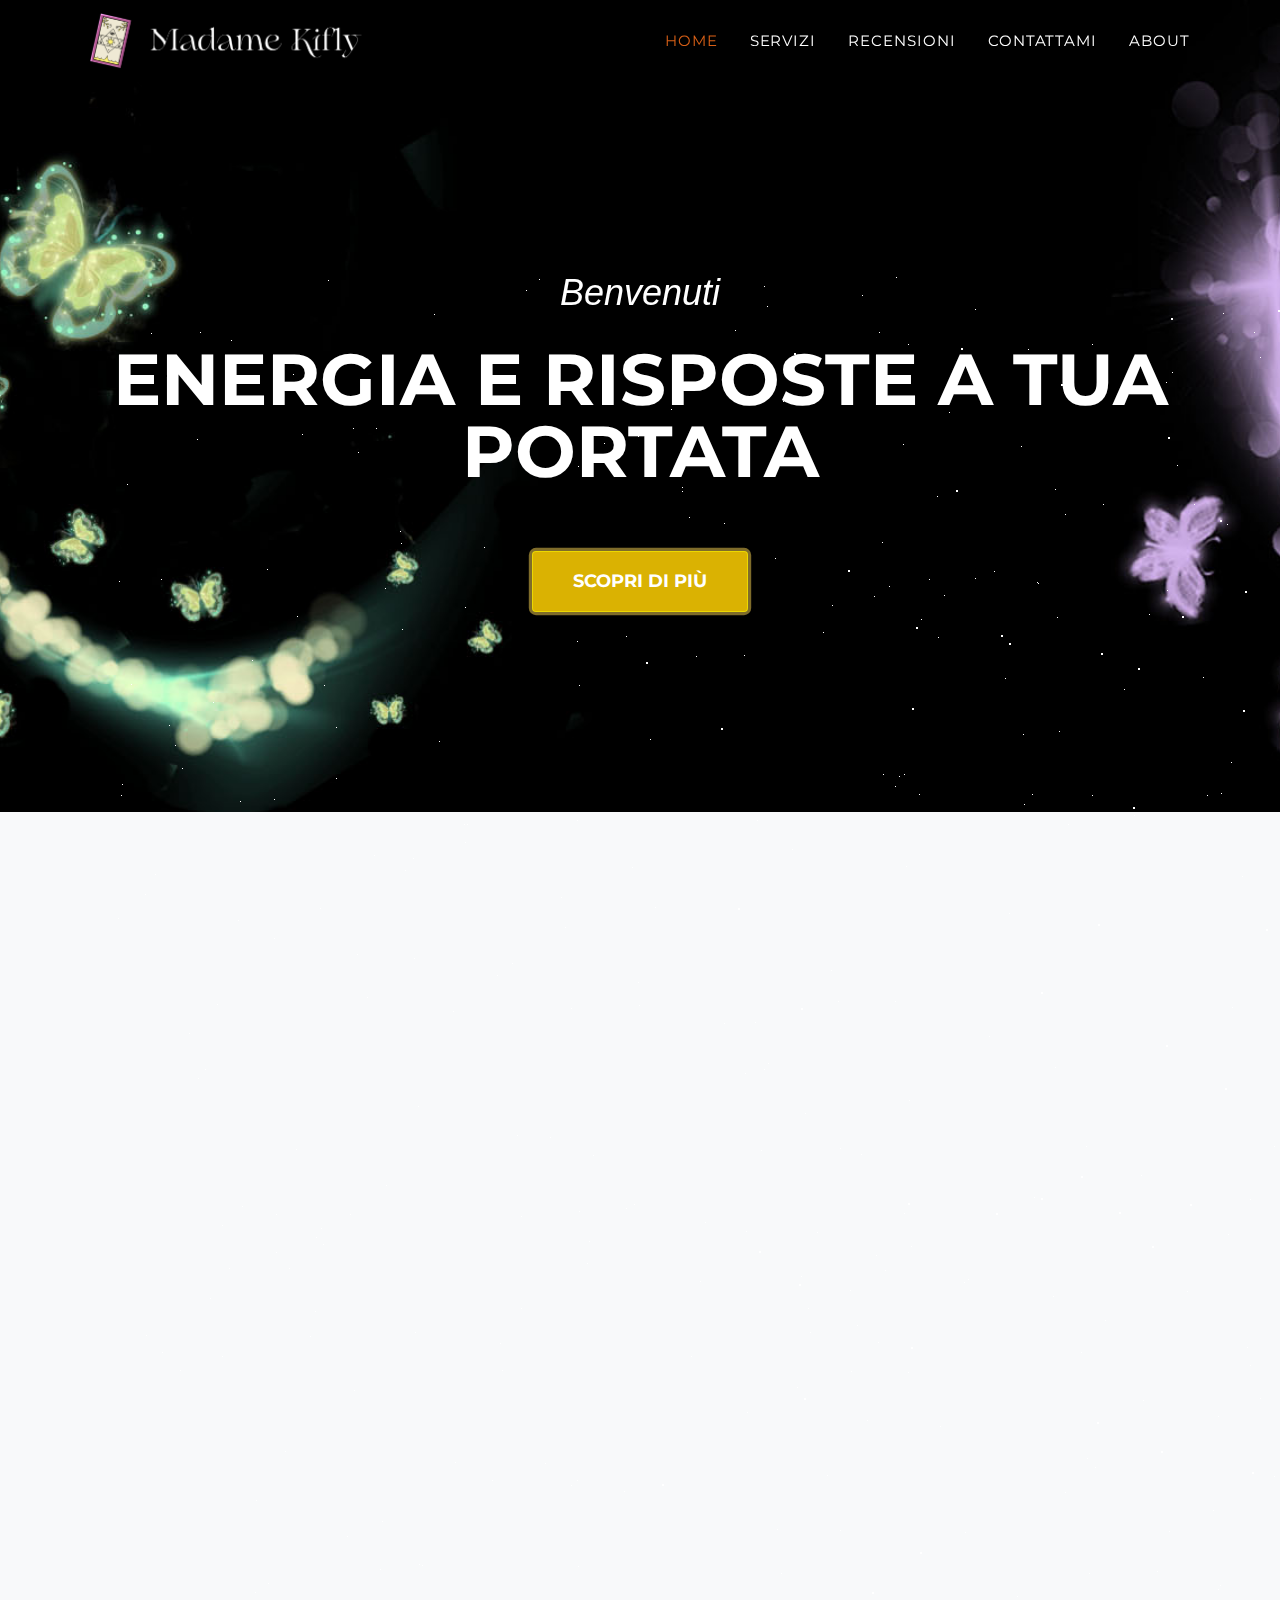
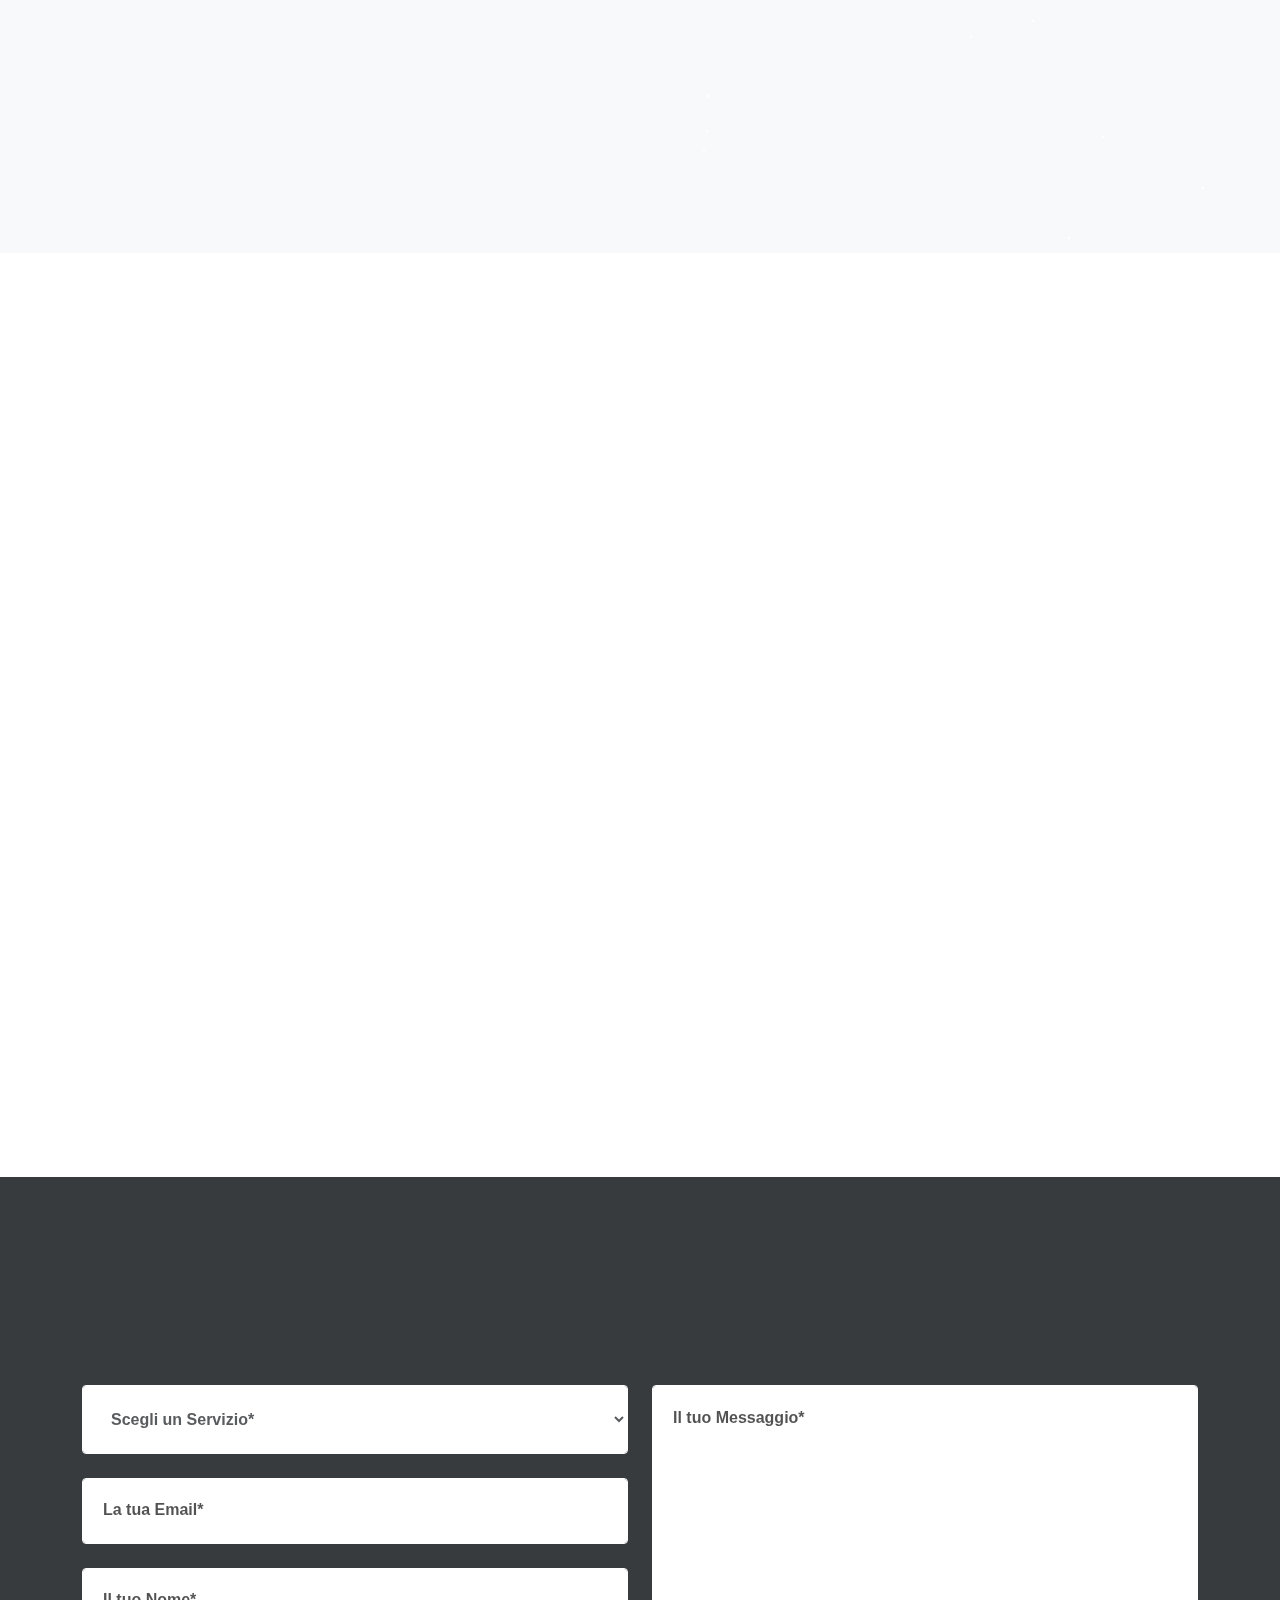
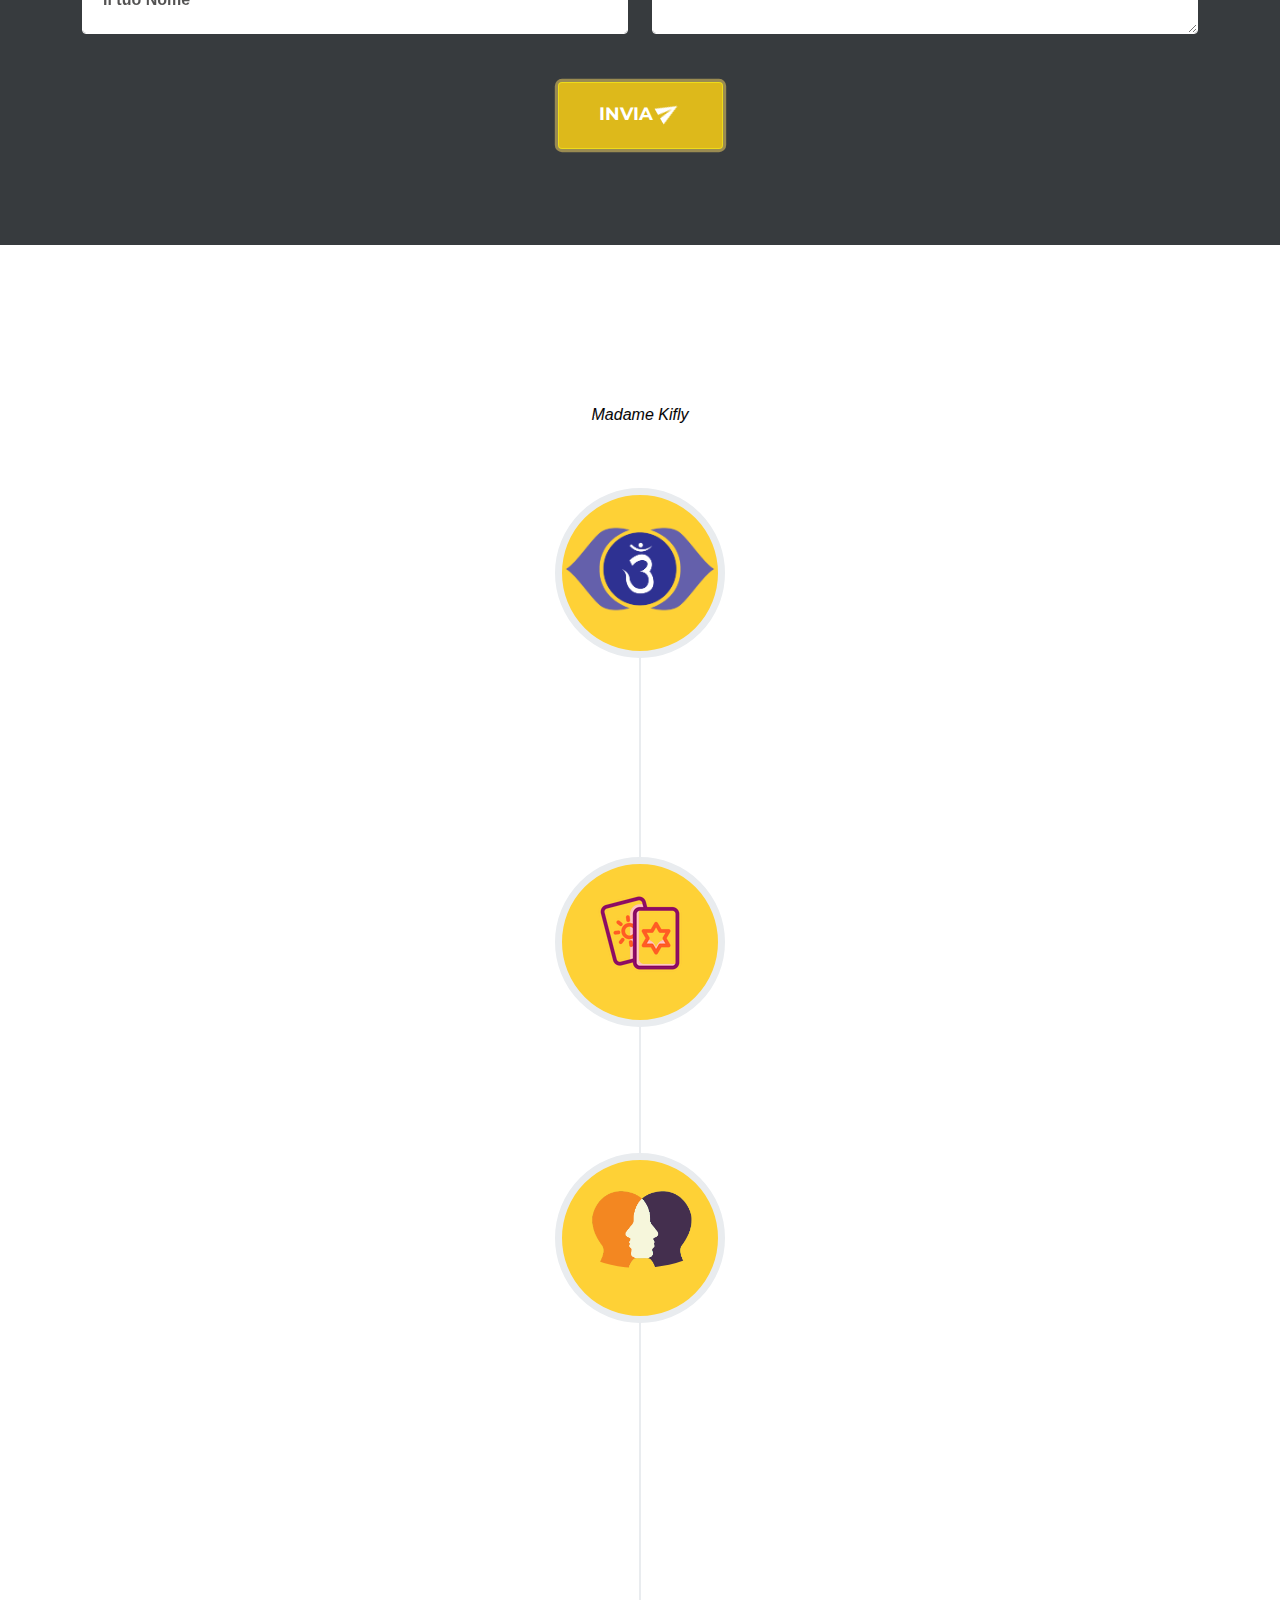
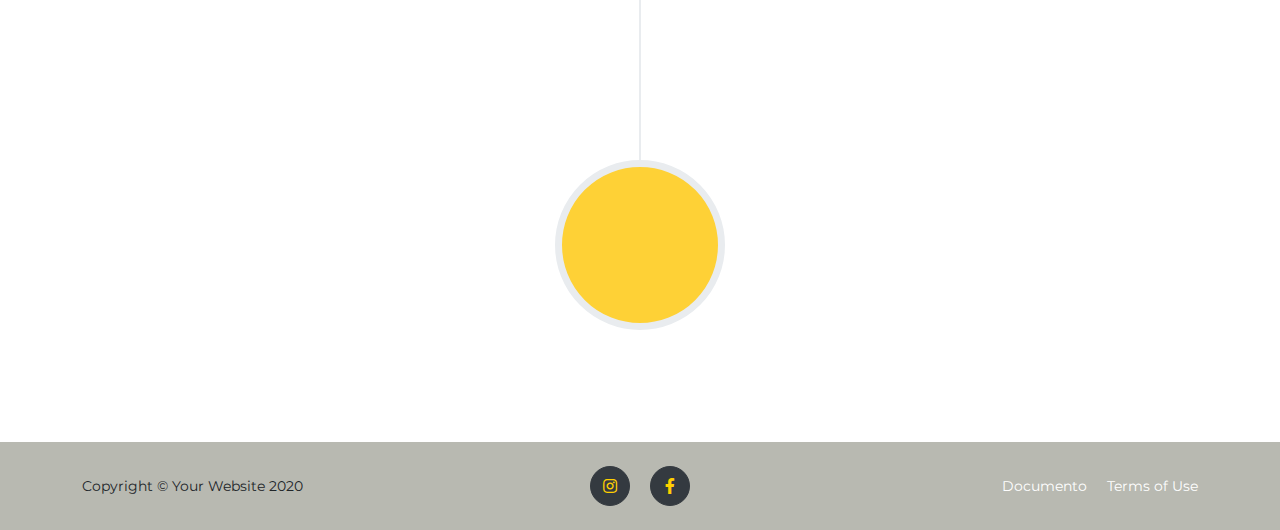
==== index.html @ 5e42d25f "lavoro" ====
<!DOCTYPE html>
<html lang="it">
    <head>
        <meta charset="utf-8" />
        <meta name="viewport" content="width=device-width, initial-scale=1, shrink-to-fit=no" />
        <meta name="description" content="" />
        <meta name="author" content="" />
        <link rel="stylesheet" href="https://cdnjs.cloudflare.com/ajax/libs/font-awesome/5.15.3/css/all.min.css"/>
        <title>Madame Kifly</title>
        <link rel="icon" type="image/x-icon" href="assets/img/about/35_85268.ico">
        <!-- Font Awesome icons (free version)-->
        <script src="https://use.fontawesome.com/releases/v5.15.1/js/all.js" crossorigin="anonymous"></script>
        <!-- Google fonts-->
        <link href="https://fonts.googleapis.com/css?family=Montserrat:400,700" rel="stylesheet" type="text/css" />
        <link href="https://fonts.googleapis.com/css?family=Droid+Serif:400,700,400italic,700italic" rel="stylesheet" type="text/css" />
        <link href="https://fonts.googleapis.com/css?family=Roboto+Slab:400,100,300,700" rel="stylesheet" type="text/css" />
        <link rel="preconnect" href="https://fonts.gstatic.com">
<link href="https://fonts.googleapis.com/css2?family=Cinzel:wght@500;600&family=El+Messiri:wght@400;700&display=swap" rel="stylesheet">
<link href="https://fonts.googleapis.com/css2?family=Josefin+Sans:ital,wght@1,300&display=swap" rel="stylesheet">
<!-- Core theme CSS (includes Bootstrap)-->
        <link href="css/styles.css" rel="stylesheet" />
        <link href="https://unpkg.com/aos@2.3.1/dist/aos.css" rel="stylesheet">

    </head>
    <body id="page-top">
        <!-- Navigation-->
        <nav class="navbar navbar-expand-lg navbar-dark fixed-top" id="mainNav">
            <div class="container">
                <a class="navbar-brand js-scroll-trigger" href="#page-top"><img src="assets/img/Untitled-6.png" alt="" /></a>
                <button class="navbar-toggler navbar-toggler-right" type="button" data-toggle="collapse" data-target="#navbarResponsive" aria-controls="navbarResponsive" aria-expanded="false" aria-label="Toggle navigation">
                    Menu
                    <i class="fas fa-bars ml-1"></i>
                </button>
                <div class="collapse navbar-collapse" id="navbarResponsive">
                    <ul class="navbar-nav text-uppercase ml-auto">
                        <li class="nav-item"><a class="nav-link js-scroll-trigger" href="#page-top">Home</a></li>
                        <li class="nav-item"><a class="nav-link js-scroll-trigger" href="#Servizi">Servizi</a></li>
                        <li class="nav-item"><a class="nav-link js-scroll-trigger" href="#recensioni">Recensioni </a></li>
                        <li class="nav-item"><a class="nav-link js-scroll-trigger" href="#contact">Contattami </a></li>
                        <li class="nav-item"><a class="nav-link js-scroll-trigger" href="#about"> About </a></li>
                    </ul>
                </div>
            </div>
        </nav>
        <!-- Masthead-->
        <header class="masthead">
            <section class="wrapper">
                <div id="stars"></div>
                <div id="stars2"></div>
                <div id="stars3"></div>
                </div>
            </section>
          <div class="container">
                    <div data-aos="fade-zoom-in"
                    data-aos-easing="ease-in-back"
                    data-aos-delay="300"
                    data-aos-duration="2000"
                    data-aos-offset="0" class="masthead-subheading">Benvenuti</div>
                    <h1 div class="masthead-heading text-uppercase">Energia e risposte a tua portata</h1>
                    <a class="btn btn-primary btn-xl text-uppercase js-scroll-trigger" href="#Servizi">Scopri di più</a>
            </div>
          
        </header>
       

        <!-- Servizi Grid-->
        <section class="page-section bg-light" id="Servizi">
            <div data-aos="flip-left"
            data-aos-easing="ease-out-cubic"
            data-aos-delay="300"
            data-aos-duration="5000" data-aos-once="false" class="container">
                <div class="text-center">
                    <h2 data-aos="fade-up"
                    data-aos-anchor-placement="bottom-center" data-aos-duration="200" data-aos-once="false" class="section-heading text-uppercase">Servizi</h2>
                    <h3 class="section-subheading text-muted"> </h3>
                </div>
                <div class="row">
                    <div class="col-lg-4 col-sm-6 mb-4">
                        <div class="portfolio-item">
                            <a class="portfolio-link" data-toggle="modal" href="#portfolioModal1">
                                <div class="portfolio-hover">
                                    <div class="portfolio-hover-content"><i class="fas fa-plus fa-3x"></i></div>
                                </div>
                                <img class="img-fluid rito" src="assets/img/IMG_9294.jpg" alt="" />
                            </a>
                            <div class="portfolio-caption">
                                <div class="portfolio-caption-heading">Reiki</div>
                                <div class="portfolio-caption-subheading text-muted hey"> Energia Terapeutica</div>
                            </div>
                        </div>
                    </div>
                    <div class="col-lg-4 col-sm-6 mb-4">
                        <div class="portfolio-item">
                            <a class="portfolio-link" data-toggle="modal" href="#portfolioModal2">
                                <div class="portfolio-hover">
                                    <div class="portfolio-hover-content hey"><i class="fas fa-plus fa-3x"></i></div>
                                </div>
                                <img class="img-fluid rito" src="assets/img/IMG_9294.jpg" alt="" />

                            </a>
                            <div class="portfolio-caption">
                                <div class="portfolio-caption-heading">Stimolazione Neurale</div>
                                <div class="portfolio-caption-subheading text-muted hey">Energia Terapeutica </div>
                            </div>
                        </div>
                    </div>
                    <div class="col-lg-4 col-sm-6 mb-4">
                        <div class="portfolio-item">
                            <a class="portfolio-link" data-toggle="modal" href="#portfolioModal3">
                                <div class="portfolio-hover">
                                    <div class="portfolio-hover-content"><i class="fas fa-plus fa-3x"></i></div>
                                </div>
                                <img class="img-fluid rito" src="assets/img/IMG_9356.jpg" alt="Segnature" />
                            </a>
                            <div class="portfolio-caption">
                                <div class="portfolio-caption-heading">Segnature</div>
                                <div class="portfolio-caption-subheading text-muted hey">Rito di guarigione</div>
                            </div>
                        </div>
                    </div>
                    <div class="col-lg-4 col-sm-6 mb-4 mb-lg-0">
                        <div class="portfolio-item">
                            <a class="portfolio-link" data-toggle="modal" href="#portfolioModal4">
                                <div class="portfolio-hover">
                                    <div class="portfolio-hover-content"><i class="fas fa-plus fa-3x"></i></div>
                                </div>
                                <img class="img-fluid rito" src="assets/img/rifare.jpg" alt="" />
                            </a>
                            <div class="portfolio-caption">
                                <div class="portfolio-caption-heading">Lettura sibille</div>
                                <div class="portfolio-caption-subheading text-muted hey">Divinazione </div>
                            </div>
                        </div>
                    </div>
                    <div class="col-lg-4 col-sm-6 mb-4 mb-sm-0">
                        <div class="portfolio-item">
                            <a class="portfolio-link" data-toggle="modal" href="#portfolioModal5">
                                <div class="portfolio-hover">
                                    <div class="portfolio-hover-content"><i class="fas fa-plus fa-3x"></i></div>
                                </div>
                                <img class="img-fluid rito" src="assets/img/darifare.jpg" alt="" />
                            </a>
                            <div class="portfolio-caption">
                                <div class="portfolio-caption-heading">Lettura tarocchi</div>
                                <div class="portfolio-caption-subheading text-muted hey"> Divinazione </div>
                            </div>
                        </div>
                    </div>
                    <div class="col-lg-4 col-sm-6">
                        <div class="portfolio-item">
                            <a class="portfolio-link" data-toggle="modal" href="#portfolioModal6">
                                <div class="portfolio-hover">
                                    <div class="portfolio-hover-content"><i class="fas fa-plus fa-3x"></i></div>
                                </div>
                                <img class="img-fluid rito" src="assets/img/photo5764969249931114057.jpg" alt="" />
                            </a>
                            <div class="portfolio-caption">
                                <div class="portfolio-caption-heading">Ching</div>
                                <div class="portfolio-caption-subheading text-muted hey"> Consigli divinatori </div>
                            </div>
                        </div>
                    </div>
                </div>
            </div>
        </section>

        <!-- Recensioni-->
        

        <section class="page-section forsize" id="recensioni">
            <div class="container fonti">
                <div class="text-center">
                    <h2 data-aos="fade-up"
                    data-aos-anchor-placement="bottom-center" data-aos-duration="200" data-aos-once="false"  class="section-heading text-uppercase"> Recensioni</h2>
                    <h3 class="section-subheading text-muted"></h3>
                </div>
              
                <div data-aos="zoom-in-up" data-aos-once="false" data-aos-delay="380" class="wrapper">
                    <div class="box box2">
                        <i class="fas fa-quote-left quote"></i>
                        <p> Ringrazio m. Kifly per le sue previsioni molto precise e azzeccate. E' molto sintetica nelle sue previsioni, ma ci becca proprio, anche a distanza di tempo! Mi ha aiutato molto</p> <p> Quando devo prendere decisioni importanti la tengo sempre in considerazione. </p> 
  
                        </p>
                        <div class="content">
                          <div class="info">
                            <div class="name">Marina Gulfini</div>
                            <div class="job"></div>
                            <div class="stars">
                              <i class="fas fa-star"></i>
                              <i class="fas fa-star"></i>
                              <i class="fas fa-star"></i>
                              <i class="fas fa-star"></i>
                              <i class="fas fa-star"></i>
                            </div>
                          </div>
                          <div class="image">
                            <img src="assets/img/woen-2_icon-icons.com_55032.png" alt=""> 
                          </div>
                        </div>
                      </div>
                    <div class="box">
                      <i class="fas fa-quote-left quote"></i>
                      <p> Ho una bimba di tre anni che ha preso il fuoco di s. antonio, gli antivirali non funzionavano. Dopo notti insonni mi sono rivolta a Madame kifly e con mio stupore al terzo giorno di trattamento il fuoco di s. antonio era scomparso. Ero scettica verso queste tecniche ma mi sono dovuta ricredere grazie
                      </p>
                      <p></p>
                      <p></p>
                      <div class="content">
                        <div class="info">
                          <div class="name">Paola C.</div>
                          <div class="job"></div>
                          <div class="stars">
                            <i class="fas fa-star"></i>
                            <i class="fas fa-star"></i>
                            <i class="fas fa-star"></i>
                            <i class="fas fa-star"></i>
                            <i class="far fa-star"></i>
                          </div>

                        </div>
                        <div class="image">
                           <img src="assets/img/iconfinder-4-avatar-2754580_120522.png" alt=""> 
                        </div>
                      </div>
                    </div>
                   
                    <div class="box">
                      <i class="fas fa-quote-left  quote"></i>
                      <p> Soffro da anni di dolori alla schiena che mi rendono difficile compiere certe attività. Mi sono fatta visitare da diversi medici e ho fatto molti esami ma nessuno è stato in grado di aiutarmi. Per questo motivo ho deciso di chiedere a Madame e devo dire che lei solo attraverso una foto riesce a darmi sollievo al dolore. Quando mi tratta ho come la sensazione che qualcuno mi stia mettendo dei sostegni sulla schiena</p><p>E' veramente incredibile</p>
                      <div class="content">
                        <div class="info">
                          <div class="name">Carmela Bittelli</div>
                          <div class="stars">
                            <i class="fas fa-star"></i>
                            <i class="fas fa-star"></i>
                            <i class="fas fa-star"></i>
                            <i class="fas fa-star"></i>
                            <i class="fas fa-star"></i>
                        </div>
                        </div>
                        <div class="image">
                          <img src="/assets/img/iconfinder-11-avatar-2754576_120520.png" alt=""> 
                        </div>
                    </div>

                    </div>
                  </div>
                  <p></p
                  <p></p>
                  <p></p>
                  <p></p>
                  <p></p>
                  <p></p>
                  <p></p>
                  <p></p>
                  <p></p>
                  <p></p>
                  <p></p>
                  <p></p>
                  <p></p>
                  <p></p>
                  <p></p>
                  </div>

                 
        </section>


        
        <!-- Contact-->
        <section class="page-section fare" id="contact" >
            <div class="container">
                <div class="text-center">
                    <h2 data-aos="fade-up"
                    data-aos-anchor-placement="bottom-center" data-aos-duration="200" data-aos-once="false"  class="section-heading text-uppercase">Contattami</h2>
                    <h3 class="section-subheading text-muted"></h3>
                </div>
                <form id="contactForm" name="sentMessage"> 
                    <div class="row align-items-stretch mb-5">
                        <div class="col-md-6">
                            <div class="form-group">
                                <select required name="Servizi" id="service" class="form-control  servizis mb-md-0">
                                    <option value="" selected disabled hidden> Scegli un Servizio* </option>
                                    <option value="Reiki">Reiki </option>
                                    <option value="Stimolazione Neurale">Stimolazione Neurale </option>
                                    <option value="Lettura"> Segnature</option>
                                    <option value="Lettura ">Lettura Sibille</option>
                                    <option value="Lettura"> Lettura Tarocchi</option>
                                    <option value="Lettura"> Ching</option>
                                    <option value="Info"> Informazioni </option> 
                                </select>
                            </div>
                            <div class="form-group">
                                <input class="form-control" id="email" type="email" placeholder="La tua Email*" required="required" data-validation-required-message="Please enter your email address." />
                                
                            </div>
                            <div class="form-group mb-md-0">
                                <input class="form-control" id="name" type="text" placeholder="Il tuo Nome*" required="required" data-validation-required-message="Please enter your phone number." />
                            </div>
                        </div>
                        <div class="col-md-6">
                            <div class="form-group form-group-textarea mb-md-0">
                                <textarea class="form-control" id="message" placeholder="Il tuo Messaggio*" required="required" data-validation-required-message="Please enter a message."></textarea>
                                
                            </div>
                        </div>
                    </div>
                    <div class="text-center">
                        <div id="success"></div>
                        <button class="btn btn-primary btn-xl text-uppercase" id="sendMessageButton" type="submit"  link rel="icon" type="image/x-icon"> Invia
                        
                            <img class= "invia" src="/assets/img/send.jpg" alt="Invia">


                        </button>
                    </div>
                </form>
            </div>
        </section>

        
        <!-- About-->


        <section class="page-section" id="about">
  
    
            <div class="container">
                <div class="text-center">
                    <h2 data-aos="fade-up"
                    data-aos-anchor-placement="bottom-center" data-aos-duration="200" data-aos-once="false"  class="section-heading text-uppercase">About</h2>
                    <h3 class="section-subheading text-muted hey">Madame Kifly</h3>
                </div>
                <ul class="timeline">
                    
                    <li>
                        <div class="timeline-image"><img class="rounded-circle img-fluid fara" src="/assets/img/e1d27e130135698b96127f260aed0082.png" alt="6°chackra" /></div>
                     <div class="timeline-panel">
                            <div class="timeline-heading">
                                <h4 class="subheading"></h4>
                            </div>
                            <div class="timeline-body"><p data-aos="fade-up-right"  data-aos-once="false"  data-aos-delay="00"
                                class= "text-muted erco"> Mi sono avvicinata a questo mondo così particolare per puro caso per la verità; ormai già prossima al mezzo secolo non avrei mai pensato di ritrovarmi ad un certo punto a domandarmi: "Chi sei? Qual è il senso della mia vita?" Beh, io di sicuro non lo sapevo. </p> </li>

                    <li class="timeline-inverted">
                        <div class="timeline-image"><img class="rounded-circle img-fluid fara2" src="/assets/img/cards_magic_icon_151722.ico" alt="Carte" /></div>
                        <div class="timeline-panel">
                            <div class="timeline-heading">
                                <h4></h4>
                                <h4 class="subheading"></h4>
                            </div>
                            <div class="timeline-body"><p data-aos="fade-up-left" ata-aos-once="false" data-aos-delay="500" class="text-muted erco"> E' cominciata così la mia avventura alla scoperta di me stessa e allo studio delle diverse tecniche energetiche ed esoteriche (conseguimento del terzo livello di reiki e stimolazione neurale). 
                                </p></div>
                        </div>
                    </li>

                    <li>
                        <div class="timeline-image"><img class="rounded-circle img-fluid fara1" src="/assets/img/Empatia-la-pratica-nel-quotidiano.png" alt="Empatia" /></div>
                        <div class="timeline-panel">
                            <div class="timeline-heading">
                                <h4></h4>
                                <h4 class="subheading"></h4>
                            </div>
                            <div>  
                            <br class="timeline-body"><p data-aos="fade-up-right"  data-aos-once="false" data-aos-delay="500" class="text-muted erco"> Più scoprivo me e quello che mi stava attorno e più mi interessavano le problematiche e le domande che si ponevano gli altri, cercavo di sentire, percepire e ascoltare. </p> <p data-aos="fade-up-right"  data-aos-once="false"                     data-aos-delay="500"class="text-muted">Questo mi ha portato a riscoprire una forte predisposizione all'ascolto degli altri.  Per la verità mi piacerebbe anche a volte essere ascoltava, ma aimè devo essere noiosa perchè non ho mai trovato un grande pubblico. </p>
                        </div>
                    </li>

                    
                    <li class="timeline-inverted">
                        <div class="timeline-image">
                            <h4 data-aos="fade-up-left" ata-aos-once="false" data-aos-delay="500">
                                Così 
                                <br/>
                                eccomi qua
                                <br />
                                al vostro
                                <br />
                               ascolto!
                            </h4>
                        </div>
                    </li>
                </ul>
            </div>
        </section>


        <!-- Footer-->
        <footer class="footer py-4">
            <div class="container">
                <div class="row align-items-center">
                    <div class="col-lg-4 text-lg-left">Copyright © Your Website 2020</div>
                    <div class="col-lg-4 my-3 my-lg-0">
                        <a class="btn btn-dark btn-social mx-2" href="https://www.instagram.com/madamekifly"><i class="fab fa-instagram"></i></a>
                        <a class="btn btn-dark btn-social mx-2" href="https://www.facebook.com/madamekifly"><i class="fab fa-facebook-f"></i></a>
                    </div>
                    <div class="col-lg-4 text-lg-right">
                        <a class="mr-3" href="indem.html">Documento</a>
                        <a href="#!">Terms of Use</a>
                    </div>
                </div>
            </div>
        </footer>

        <!-- Portfolio Modals-->
        <!-- Modal 1-->
        <div class="portfolio-modal modal fade" id="portfolioModal1" tabindex="-1" role="dialog" aria-hidden="true">
            <div class="modal-dialog">
                <div class="modal-content">
                    <div class="close-modal" data-dismiss="modal"><img src="assets/img/close-icon.svg" alt="Close modal" /></div>
                    <div class="container">
                        <div id="BARRA">

                        <div class="row justify-content-center">
                            <div class="col-lg-8">
                                <div class="modal-body">
                                    <!-- Project Details Go Here-->
                                    <h2 class="text-uppercase"> Reiki </h2>
                                    <p></p>
                                    <p class="item-intro text-muted ciao"> Che cos'è? </p>
                                
                                    <class class="sapone">
                                            <class class="list-inline">
                                                <li> <b> Costo</b>: Offerta libera</li>
                                                <li> <b> Durata</b>: 5-10 minuti veloce / 30-60 minuti completo </li>
                                                <li><b>Modalità</b>: Presenza o a Distanza</li>
                                            </class>
                                            </br>
                                            <p>Il reiki è una tecnica giapponese che permette in modo semplice e naturale di riportare in equilibrio l'energia vitale dell'individuo con l'energia dell'Universo. Il Reiki è un metodo di guaridigione e di benessere che agisce sul piano fisico,mentale emozionale e spirituale. Agisce sui blocchi energetici che determinano l'insorgere di un disagio psicologico o emozionale, aiuta la guarigione, purifica l'organismo da sostanze tossiche e riequilibra i centri energetici (chakra)</p> 
                                            <p>Il riequilibrio dell'energia può avvenire a distanza o in presenza con l'utilizzo delle mani che vengono appoggiate sui diversi chackra o su parti del corpo. E' adatto per tutti: bambini, ragazzi, donne in gravidanza, anziani, animali, piante </p>
                                            <ul class="list-inline">
                                                <li>Tipi di trattamento</li>
                                                <ul>
                                                <li>Completo: Tutti i 7 chakra</li>
                                                <li>Veloce: localizzato</li>
                                                <li>Pulizia Aura: solo di persona </li>
                                                <li>Protezione</li>
                                                </ul>
                                            </ul>           
                                                <p></p>
                                                <p></p>
                                    </class>                       
                                        <p class="verbo"><b>N.B</b> <u>È una tecnica complementare alla medicina tradizionale, NON la sostituisce</u></p>
                                                </class>
                                                                        </ul>
                                    <button class="btn btn-primary" data-dismiss="modal" type="button">
                                        <i class="fas fa-times mr-1"></i>
                                
                                        Chiudi la sezione                                    </button>
                                </div>
                                </div>
                            </div>
                        </div>
                    </div>
                </div>
            </div>
        </div>
        <!-- Modal 2-->
        <div class="portfolio-modal modal fade" id="portfolioModal2" tabindex="-1" role="dialog" aria-hidden="true">
            <div class="modal-dialog">
                <div class="modal-content">
                    <div class="close-modal" data-dismiss="modal"><img src="assets/img/close-icon.svg" alt="Close modal" /></div>
                    <div class="container">
                        <div id="BARRA">
   
                        <div class="row justify-content-center">
                            <div class="col-lg-8">
                                <div class="modal-body">
                                    <!-- Project Details Go Here-->
                                    <h2 class="text-uppercase wao"> Stimolazione Neurale </h2>
                                    <p></p>
                                    <p class="item-intro text-muted ciao"> Che cos'è? </p>
                                    <class class="sapone">
  
                                            <ul class="list-inline">
                                                <li> <b>Costo</b>: Offerta libera </li>
                                                <li><b>Tempo</b>: 5 minuti veloce / 10 minuti equilibrio del sistema</li>
                                                <li><b>Modalità</b>: Presenza o a Distanza</li>
                                            </ul>
                                            <p>Tecnica energetica similare al Reiki che agisce stimolando in presenza o a distanza alcuni centri vitali che sono posizionati sulla testa e lungo la spina dorsale. Ciascuno di questi punti è collegato a specifici organi e sistemi del nostro corpo attraverso il sistema nervoso (Chakra). E' veloce, naturale ed universalmente applicabile e agisce sui 3 pilastri fondamentali del corpo: Sistema immunitario, nervoso e sanguigno.
                                                
                                                Utilizza il campo elettromagnetico del corpo per accelerare l’attività dei neuroni e rigenera le cellule, promuovendo un equilibrio duraturo nella salute fisica, mentale ed emotiva. </p>
                                            <ul class="list-inline">
                                            <li> La stimolazione neurale permette di:
                                            </li>
                                            <ul> 
                                                <li>Equilibrare il sistema nervoso</li>
                                                <li> Controllare il dolore in generale</li>
                                                <li>  Recuperare la qualità del sonno</li>
                                                <li>  Rafforzare il sistema immunitario</li>
                                                <li>   Regolare i valori del sangue </li>
                                                <li> Controllare i livelli di stress, depressione e ansia </li>

                                            </ul>
                                          
                                            </ul>      
                                            
                                            <ul class="list-inline">
                                                <li>Tipi di trattamento</li>
                                                <ul>
                                                <li>Equilibrio del sistema nervoso: diviso in due parti, una volta a settimana</li>
                                                <li> Trattamento veloce: 2 punti chakra, una volta al giorno </li>
                                                 <li>Protezione</li>
                                                 <li>Depurazione del sangue</li>
                                            
                                                </ul>
                                            </ul>       
                                                <p class="verbo"><b>N.B</b> <u>È una tecnica complementare alla medicina tradizionale, NON la sostituisce</u></p>
                                        </class>
                                    <button class="btn btn-primary" data-dismiss="modal" type="button">
                                        <i class="fas fa-times mr-1"></i>
                                        Chiudi la sezione
                                    </button>
                                </div>
                            </div>
                     </div>
                        </div>
                    </div>
                </div>
            </div>
        </div>
        <!-- Modal 3-->
        <div class="portfolio-modal modal fade" id="portfolioModal3" tabindex="-1" role="dialog" aria-hidden="true">
            <div class="modal-dialog">
                <div class="modal-content">
                    <div class="close-modal" data-dismiss="modal"><img src="assets/img/close-icon.svg" alt="Close modal" /></div>
                    <div class="container">
                        <div id="BARRA">

                        <div class="row justify-content-center">
                            <div class="col-lg-8">
                                <div class="modal-body">
                                    <!-- Project Details Go Here-->
                                    <h2 class="text-uppercase">Segnature</h2>
                                    <p></p>
                                    <p class="item-intro text-muted ciao"> Che cosa sono?</p>
                        <class class="sapone">
                                    <ul class="list-inline">
                                        <li> <b> Costo</b>: Offerta libera</li>
                                        <li> <b> Durata</b>: 3 giorni</li>
                                        <li><b>Modalità</b>: Presenza o a Distanza (foto necessaria)</li>

                                        
                                    </ul>
                                    <p> Le segnature sono un’arte di guarigione che prevede la recitazione di alcune formule e preghiere specifiche accompagnate da una gestualità simbolica e di solito dalla ripetizione del segno della croce (da qui il nome di segnature). </p>                  

                                        <ul class="list-inline">
                                            <li>Tipi di segnature</li>
                                            <ul>
                                            <li>Malocchio</li>
                                            <li> Fuoco di Sant'Antonio </li>
                                             <li> Dolori di svariata natura </li>
                                             <li>Verruche</li>
                                             <li>Bruciature</li>
                                        
                                            </ul>
                                        </ul>    
                                        <p class="verbo"><b>N.B</b> <u>È una tecnica complementare alla medicina tradizionale, NON la sostituisce</u></p>
                        </class>            
                                    <button class="btn btn-primary" data-dismiss="modal" type="button">
                                        <i class="fas fa-times mr-1"></i>
                                        Chiudi sezione
                                    </button>
                                </div>
                            </div>
                     </div>
                        </div>
                    </div>
                </div>
            </div>
        </div>
        <!-- Modal 4-->
        <div class="portfolio-modal modal fade" id="portfolioModal4" tabindex="-1" role="dialog" aria-hidden="true">
            <div class="modal-dialog">
                <div class="modal-content">
                    <div class="close-modal" data-dismiss="modal"><img src="assets/img/close-icon.svg" alt="Close modal" /></div>
                    <div class="container">
                    <div id="BARRA">

                        <div class="row justify-content-center">
                            <div class="col-lg-8">
                                <div class="modal-body">
                                    <!-- Project Details Go Here-->
                                    <h2 class="text-uppercase">Lettura Sibille</h2>
                                    <p></p>
                                    <p class="item-intro text-muted ciao">Che cosa sono?</p>
                                    <img class="img-fluid d-block mx-auto" src="" alt="" />
                                    <class class="sapone">
   
                                                <ul class="list-inline">
                                                <li> <b> Costo</b>: Offerta libera</li>
                                                <li>Category: Branding</li>
                                            </ul>
                                            <p>Le Sibille, chiamate anche sibille chiacchierine o carte della conversazione, sono delle carte da divinazione che si distinguono dalle altre carte perché hanno una grafica intuitiva, colorata e ricca di significati. Aiutano a sciogliere qualsiasi incertezza, riuscendo ad analizzare in modo dettagliato diverse situazioni.
                                            </p> <p>Situazioni possibili: economiche, amicizia, amore, lavoro, tradimenti, sentimenti, ecc. . . </p> 
                                                
                                            
                                            <button class="btn btn-primary" data-dismiss="modal" type="button">
                                                <i class="fas fa-times mr-1"></i>
                                                Chiudi sezione
                                            </button>
                                    </class>
                                </div>
                            </div>
                    </div>
                        </div>
                    </div>
                </div>
            </div>
        </div>
        <!-- Modal 5-->
        <div class="portfolio-modal modal fade" id="portfolioModal5" tabindex="-1" role="dialog" aria-hidden="true">
            <div class="modal-dialog">
                <div class="modal-content">
                    <div class="close-modal" data-dismiss="modal"><img src="assets/img/close-icon.svg" alt="Close modal" /></div>
                    <div class="container">
                     <div id="BARRA">
   
                        <div class="row justify-content-center">
                            <div class="col-lg-8">
                                <div class="modal-body">
                                    
                                    <!-- Project Details Go Here-->
                                    <h2 class="text-uppercase">Lettura Tarocchi</h2>
                                    <p></p>
                                    <p class="item-intro text-muted ciao"> Che cosa sono? </p>
                                    <img class="img-fluid d-block mx-auto" src="" alt="" />
                                        <class class="sapone">
                
                                                            <ul class="list-inline">
                                                            <li> <b>Costo</b>: Offerta libera</li>
                                                            <li>Client: Southwest</li>
                                                            <li>Category: Website Design</li>
                                                        </ul>

                                                            
                                                    
                                                        
                                                            La lettura dei tarocchi, chiamata anche “cartomanzia” e “tarologia” è una pratica che diventa strumento di conoscenza. Ci aiutano ad avere un quadro del presente che stiamo vivendo, a comprendere il ruolo che si può avere in una certa situazione, certi lati della nostra personalità e dei nostri comportamenti in modo da riuscire ad affrontare al meglio la vita e ogni prova che ci troviamo davanti. 
                                                            Ci permettono di comprendere meglio sè stessi, di aiutarci a capire se siamo sulla strada giusta o meno e cosa modificare per poter evolvere la nostra situazione.  </p>


                                                        
                                                        <button class="btn btn-primary" data-dismiss="modal" type="button">
                                                            <i class="fas fa-times mr-1"></i>
                                                            Chiudi sezione
                                                        </button>
                                        </class>                    
                                </div>>
                            </div>
                        </div>
                    </div>
                    </div>
                </div>
            </div>
        </div>

        <!-- Modal 6--> 
        <div class="portfolio-modal modal fade" id="portfolioModal6" tabindex="-1" role="dialog" aria-hidden="true">
            <div class="modal-dialog">
                <div class="modal-content">
                    <div class="close-modal" data-dismiss="modal"><img src="assets/img/close-icon.svg" alt="Close modal" /></div>
                    <div class="container">
                    <div id="BARRA">

                        <div class="row justify-content-center">
                            <div class="col-lg-8">
                                <div class="modal-body">
                                            <!-- Project Details Go Here-->
                                        
                                            <h2 class="text-uppercase">Ching</h2>
                                            <p></p>
                                            <p class="item-intro text-muted ciao">Che cosa sono?</p>

                                        <class class="sapone"> 
                                            <ul class="list-inline">
                                                <li>Costo: January 2020</li>
                                                <li>Client: Window</li>
                                                <li>Category: Photography</li>
                                            </ul>
                                            <br>I ching sono l’oracolo più antico proveniente dalla civiltà cinese a cui è possibile rivolgere delle domande per ricevere delle indicazioni riguardo i comportamenti da tenere in tutte le situazione della vita: amore, lavoro e così via. La specialità sta nel suo linguaggio simbolico e nel fatto che non predice il futuro come pretendono di fare i tarocchi, la cartomanzia perché alla base dell’ I Ching vi è il mutamento. </br>Offrono uno strumento per comprendere al meglio cosa potrebbe capitare se la situazione continuasse ad essere sempre la stessa o cosa potrebbe accadere se la situazione si muovesse. </p>
                                            
                                           
                                        </class>
                                            <button class="btn btn-primary for" data-dismiss="modal" type="button">
                                                <i class="fas fa-times mr-1"></i>
                                                Chiudi sezione
                                            </button>
                                </div> 
                            
                            </div>
                            </div>
                        </div>
                    </div>   
                    </div>
                </div>
            </div>
        </div>
        <!-- Bootstrap core JS-->
        <script src="https://cdnjs.cloudflare.com/ajax/libs/jquery/3.5.1/jquery.min.js"></script>
        <script src="https://cdn.jsdelivr.net/npm/bootstrap@4.5.3/dist/js/bootstrap.bundle.min.js"></script>
        <!-- Third party plugin JS-->
        <script src="https://cdnjs.cloudflare.com/ajax/libs/jquery-easing/1.4.1/jquery.easing.min.js"></script>

        <!-- Contact form JS-->
        
        <!-- Core theme JS-->
        <script src="https://unpkg.com/aos@2.3.1/dist/aos.js"></script>
        <script>
            AOS.init( {duration: 3000,
               once:false});
          </script>
                  <script src="js/scripts.js"></script>

    </body>
</html>
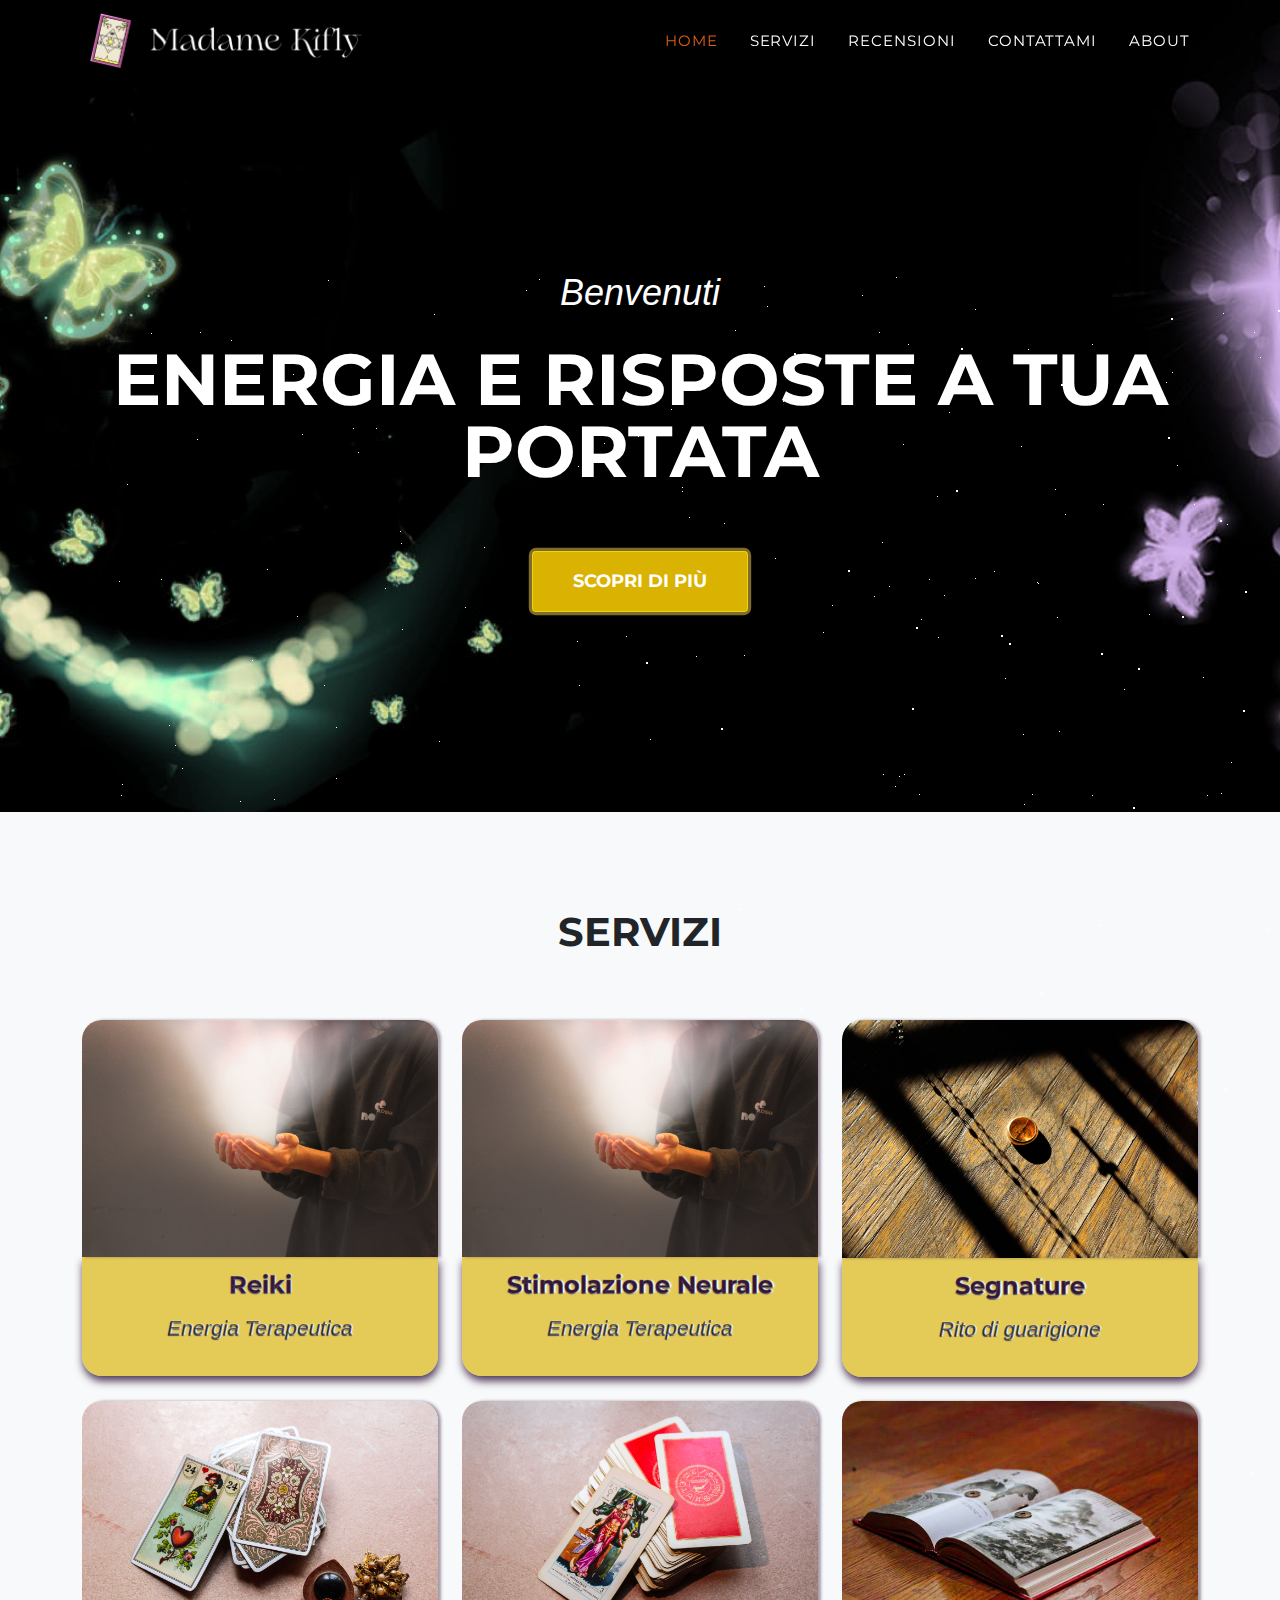
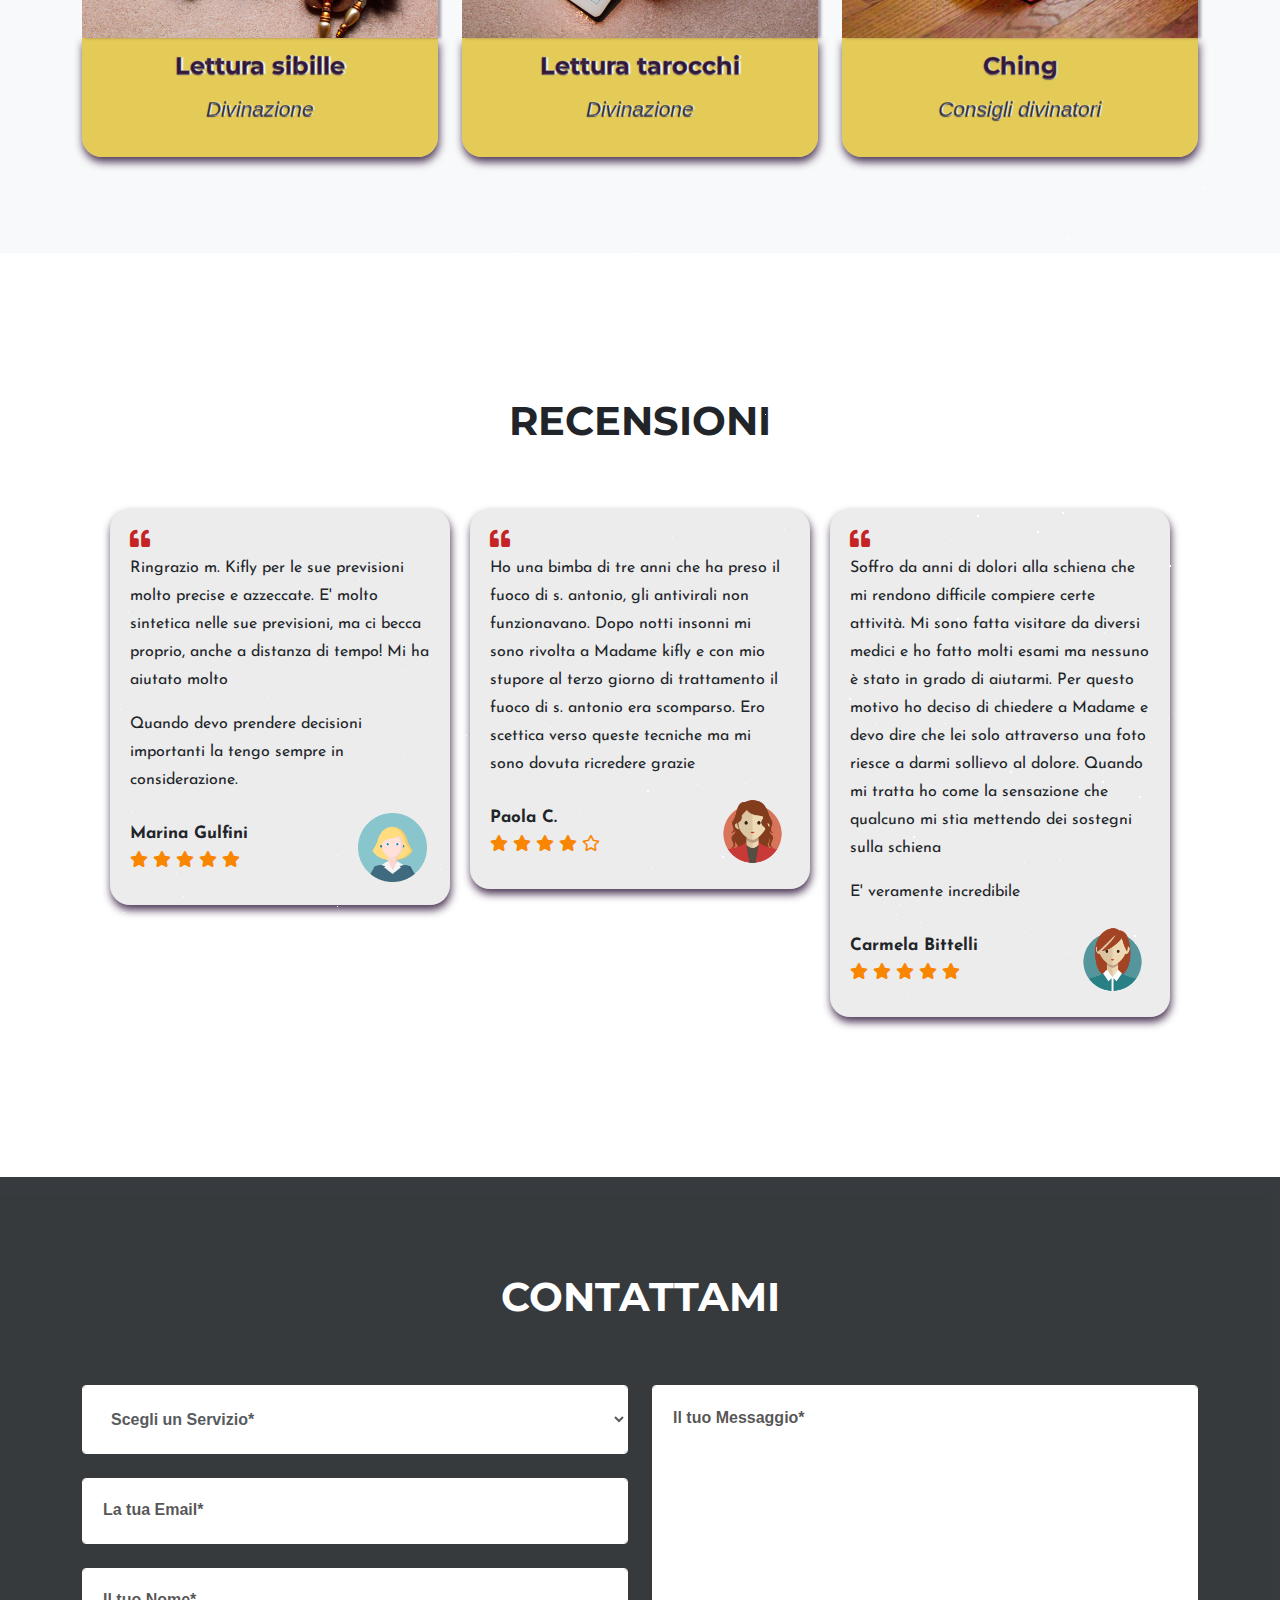
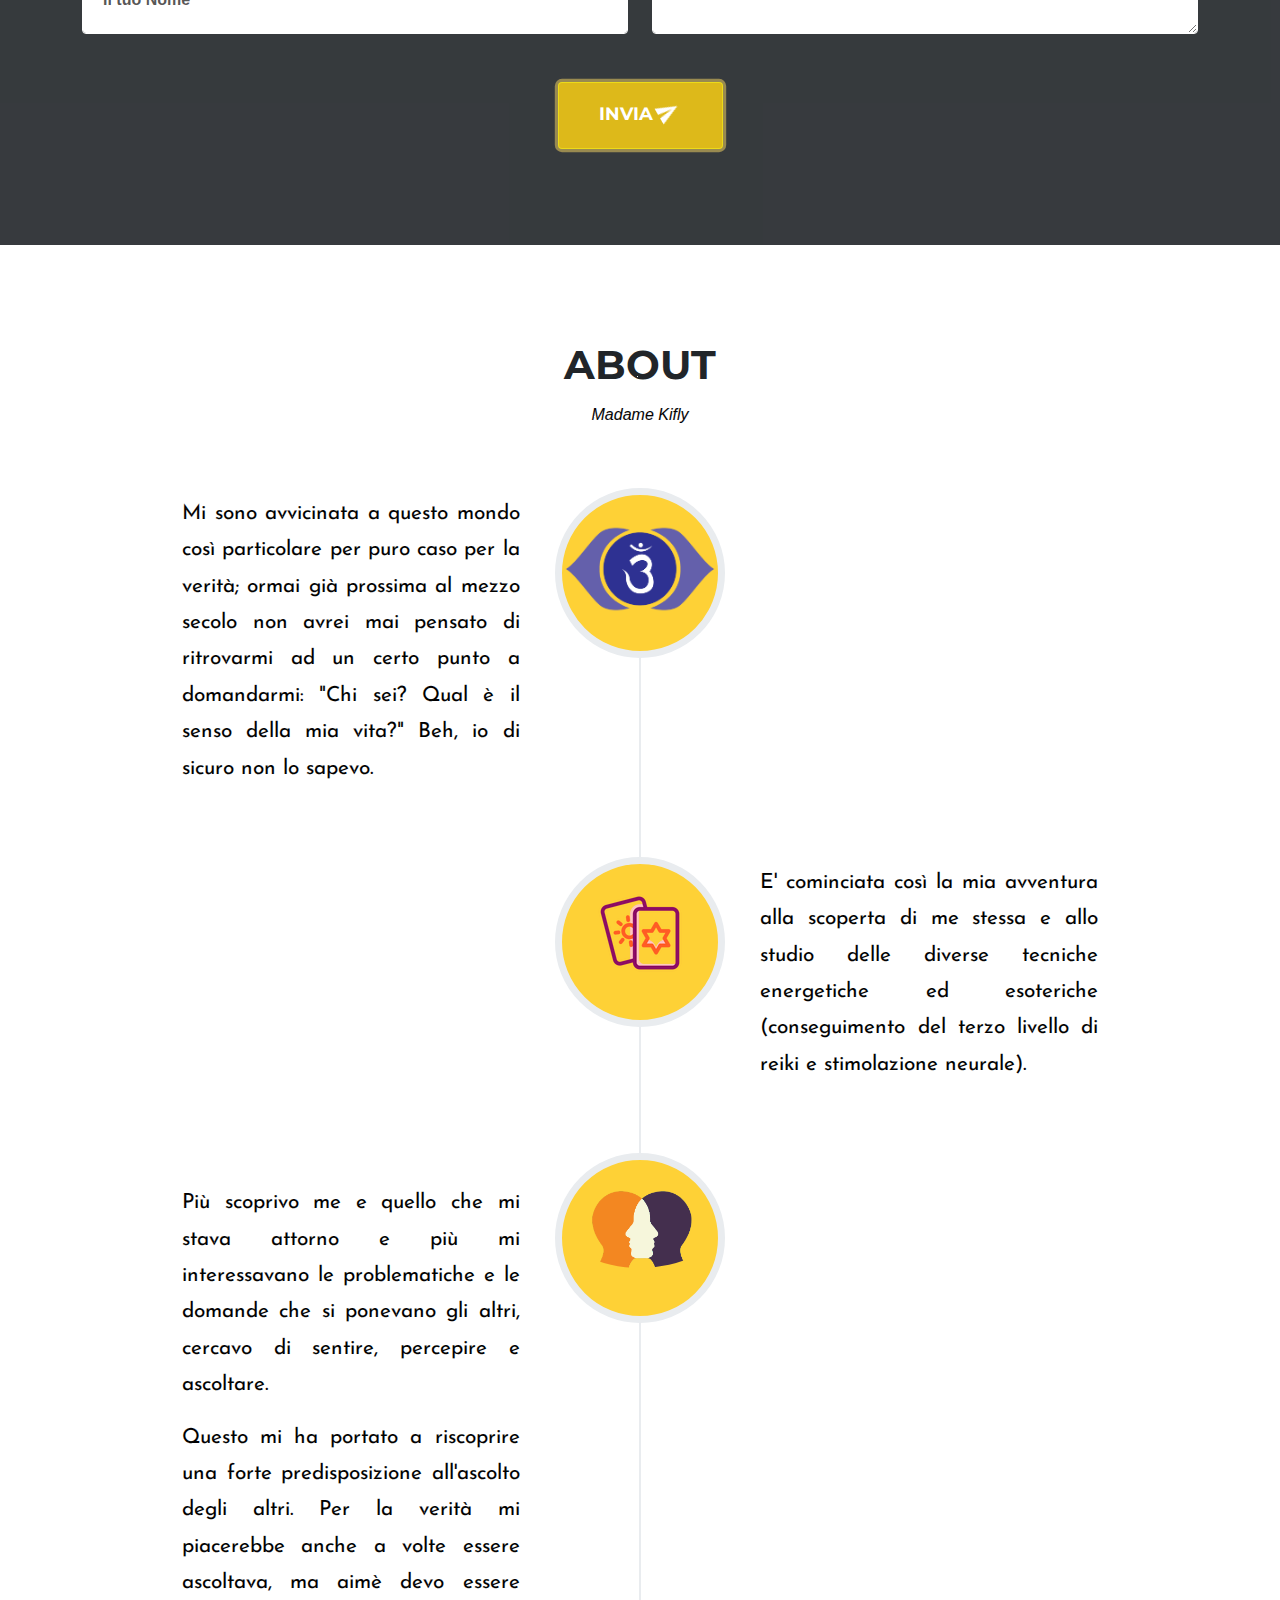
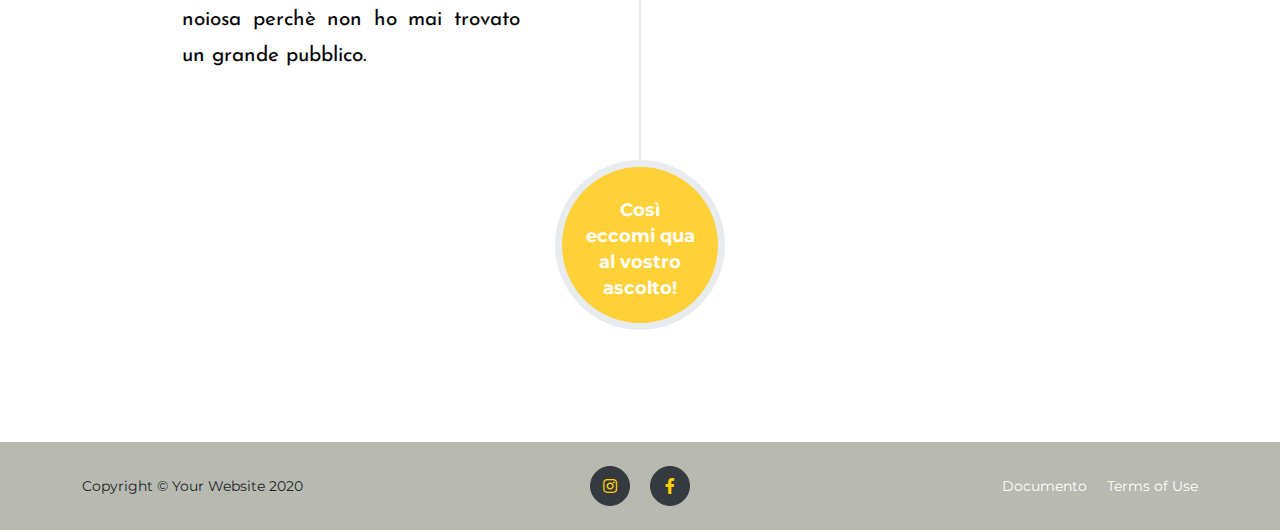
==== commit bc81e7d6: "Update index.html" ====
--- a/index.html
+++ b/index.html
@@ -19,7 +19,6 @@
 <link href="https://fonts.googleapis.com/css2?family=Josefin+Sans:ital,wght@1,300&display=swap" rel="stylesheet">
 <!-- Core theme CSS (includes Bootstrap)-->
         <link href="css/styles.css" rel="stylesheet" />
-        <link href="https://unpkg.com/aos@2.3.1/dist/aos.css" rel="stylesheet">
 
     </head>
     <body id="page-top">
@@ -238,7 +237,7 @@
                         </div>
                         </div>
                         <div class="image">
-                          <img src="/assets/img/iconfinder-11-avatar-2754576_120520.png" alt=""> 
+                          <img src="assets/img/iconfinder-11-avatar-2754576_120520.png" alt=""> 
                         </div>
                     </div>
 
@@ -308,7 +307,7 @@
                         <div id="success"></div>
                         <button class="btn btn-primary btn-xl text-uppercase" id="sendMessageButton" type="submit"  link rel="icon" type="image/x-icon"> Invia
                         
-                            <img class= "invia" src="/assets/img/send.jpg" alt="Invia">
+                            <img class= "invia" src="assets/img/send.jpg" alt="Invia">
 
 
                         </button>
@@ -333,7 +332,7 @@
                 <ul class="timeline">
                     
                     <li>
-                        <div class="timeline-image"><img class="rounded-circle img-fluid fara" src="/assets/img/e1d27e130135698b96127f260aed0082.png" alt="6°chackra" /></div>
+                        <div class="timeline-image"><img class="rounded-circle img-fluid fara" src="assets/img/e1d27e130135698b96127f260aed0082.png" alt="6°chackra" /></div>
                      <div class="timeline-panel">
                             <div class="timeline-heading">
                                 <h4 class="subheading"></h4>
@@ -342,7 +341,7 @@
                                 class= "text-muted erco"> Mi sono avvicinata a questo mondo così particolare per puro caso per la verità; ormai già prossima al mezzo secolo non avrei mai pensato di ritrovarmi ad un certo punto a domandarmi: "Chi sei? Qual è il senso della mia vita?" Beh, io di sicuro non lo sapevo. </p> </li>
 
                     <li class="timeline-inverted">
-                        <div class="timeline-image"><img class="rounded-circle img-fluid fara2" src="/assets/img/cards_magic_icon_151722.ico" alt="Carte" /></div>
+                        <div class="timeline-image"><img class="rounded-circle img-fluid fara2" src="assets/img/cards_magic_icon_151722.ico" alt="Carte" /></div>
                         <div class="timeline-panel">
                             <div class="timeline-heading">
                                 <h4></h4>
@@ -354,7 +353,7 @@
                     </li>
 
                     <li>
-                        <div class="timeline-image"><img class="rounded-circle img-fluid fara1" src="/assets/img/Empatia-la-pratica-nel-quotidiano.png" alt="Empatia" /></div>
+                        <div class="timeline-image"><img class="rounded-circle img-fluid fara1" src="assets/img/Empatia-la-pratica-nel-quotidiano.png" alt="Empatia" /></div>
                         <div class="timeline-panel">
                             <div class="timeline-heading">
                                 <h4></h4>
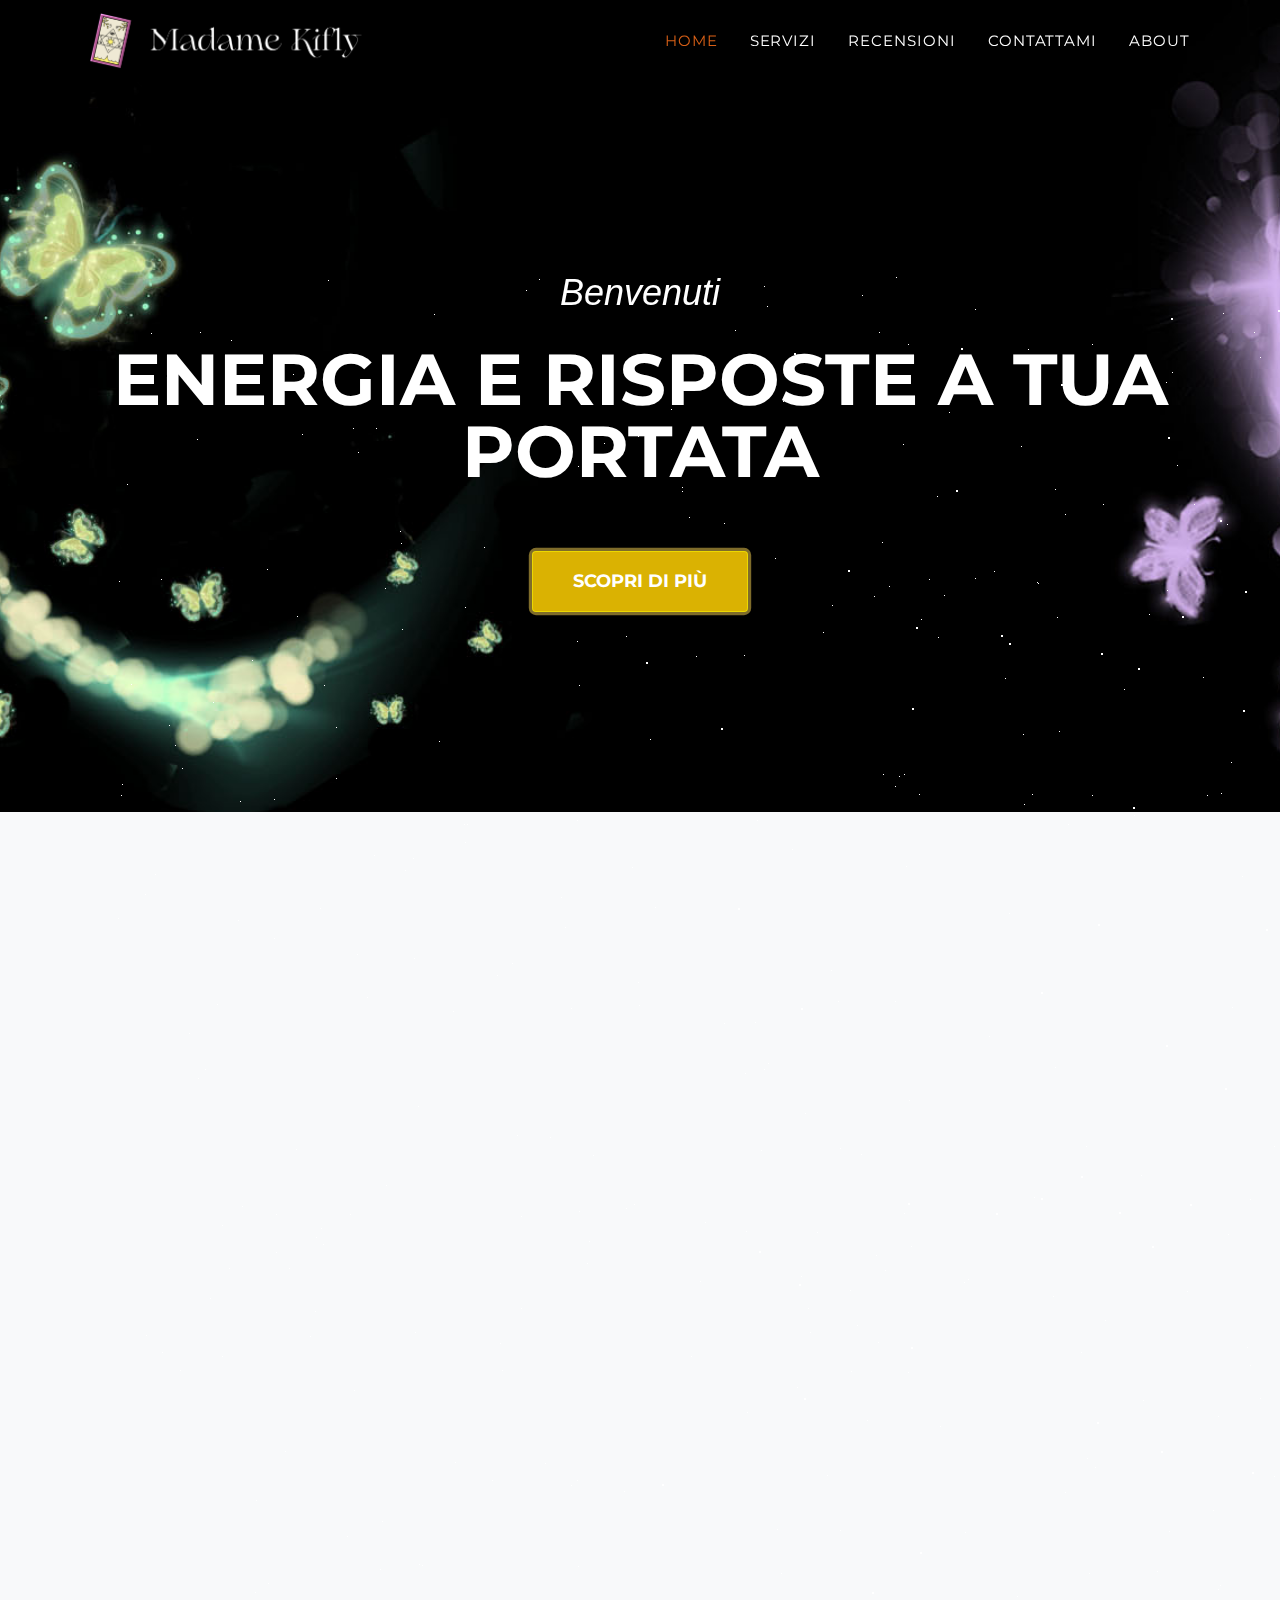
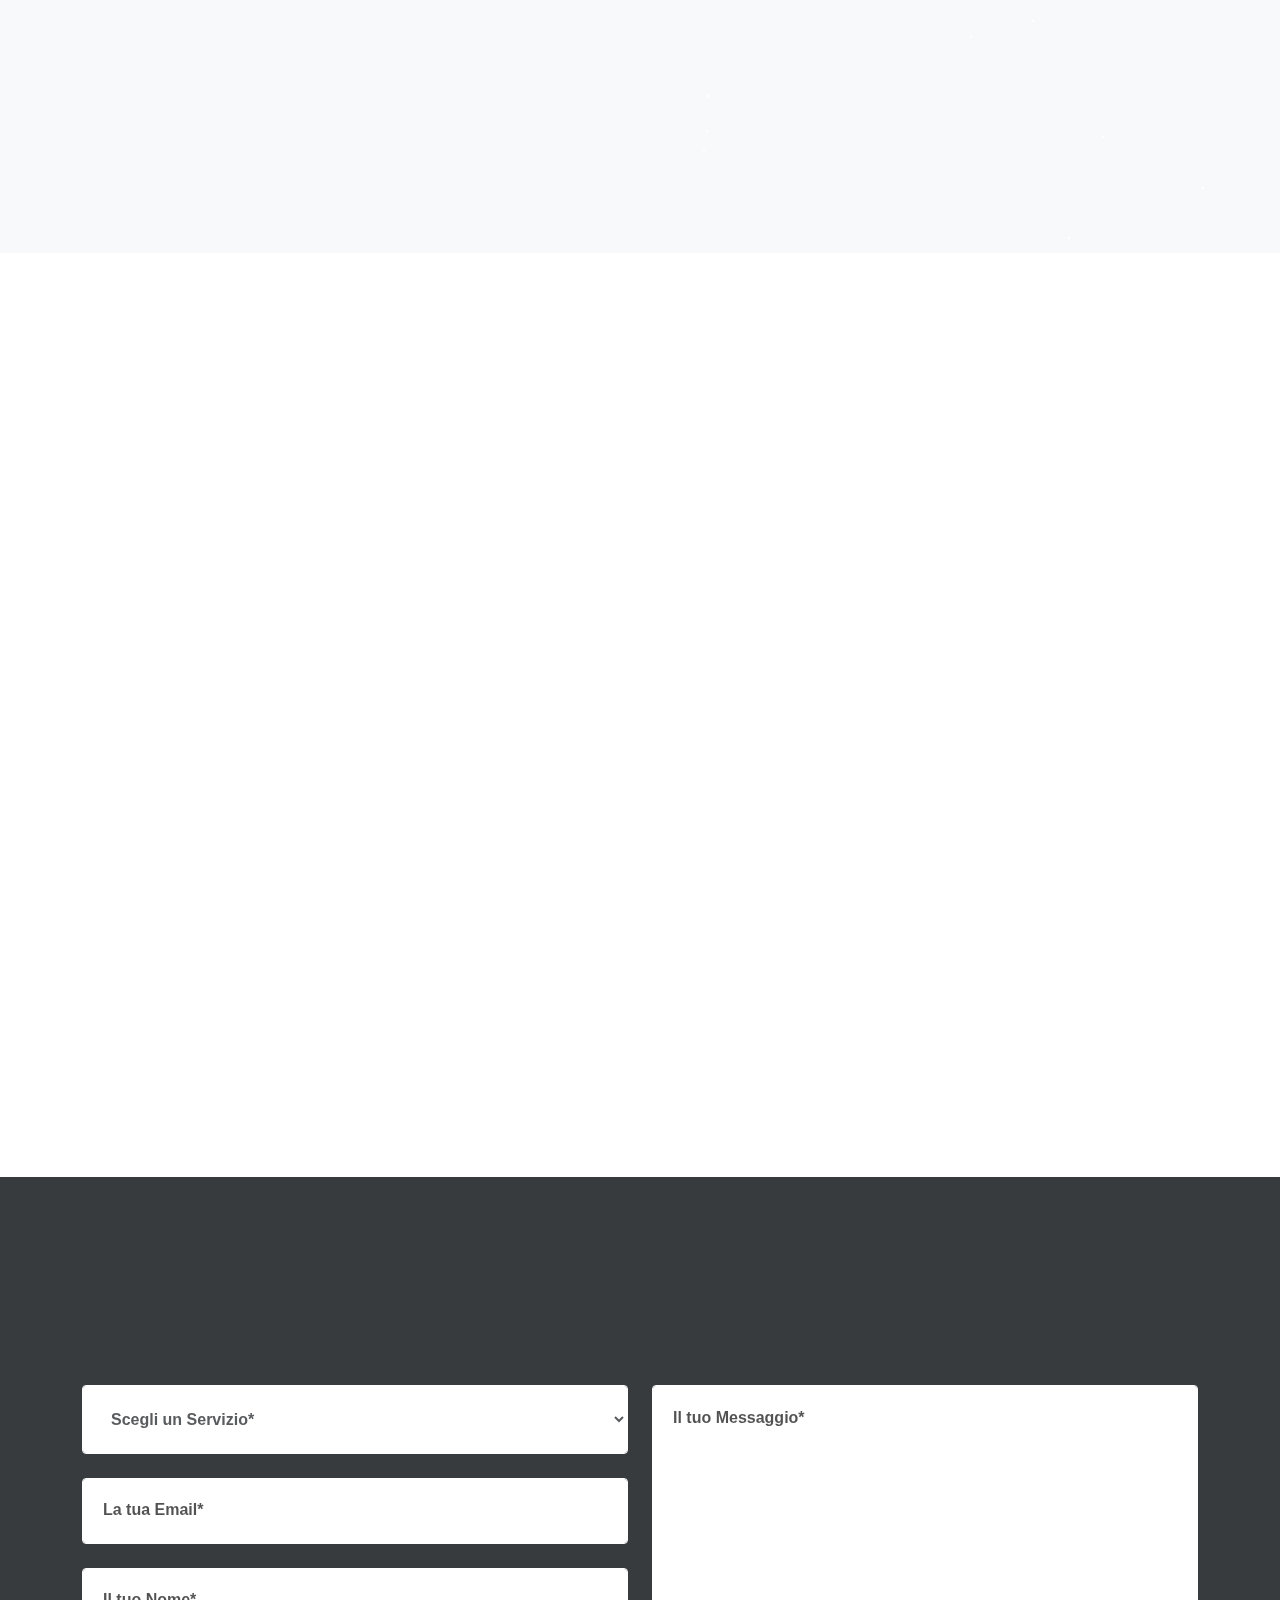
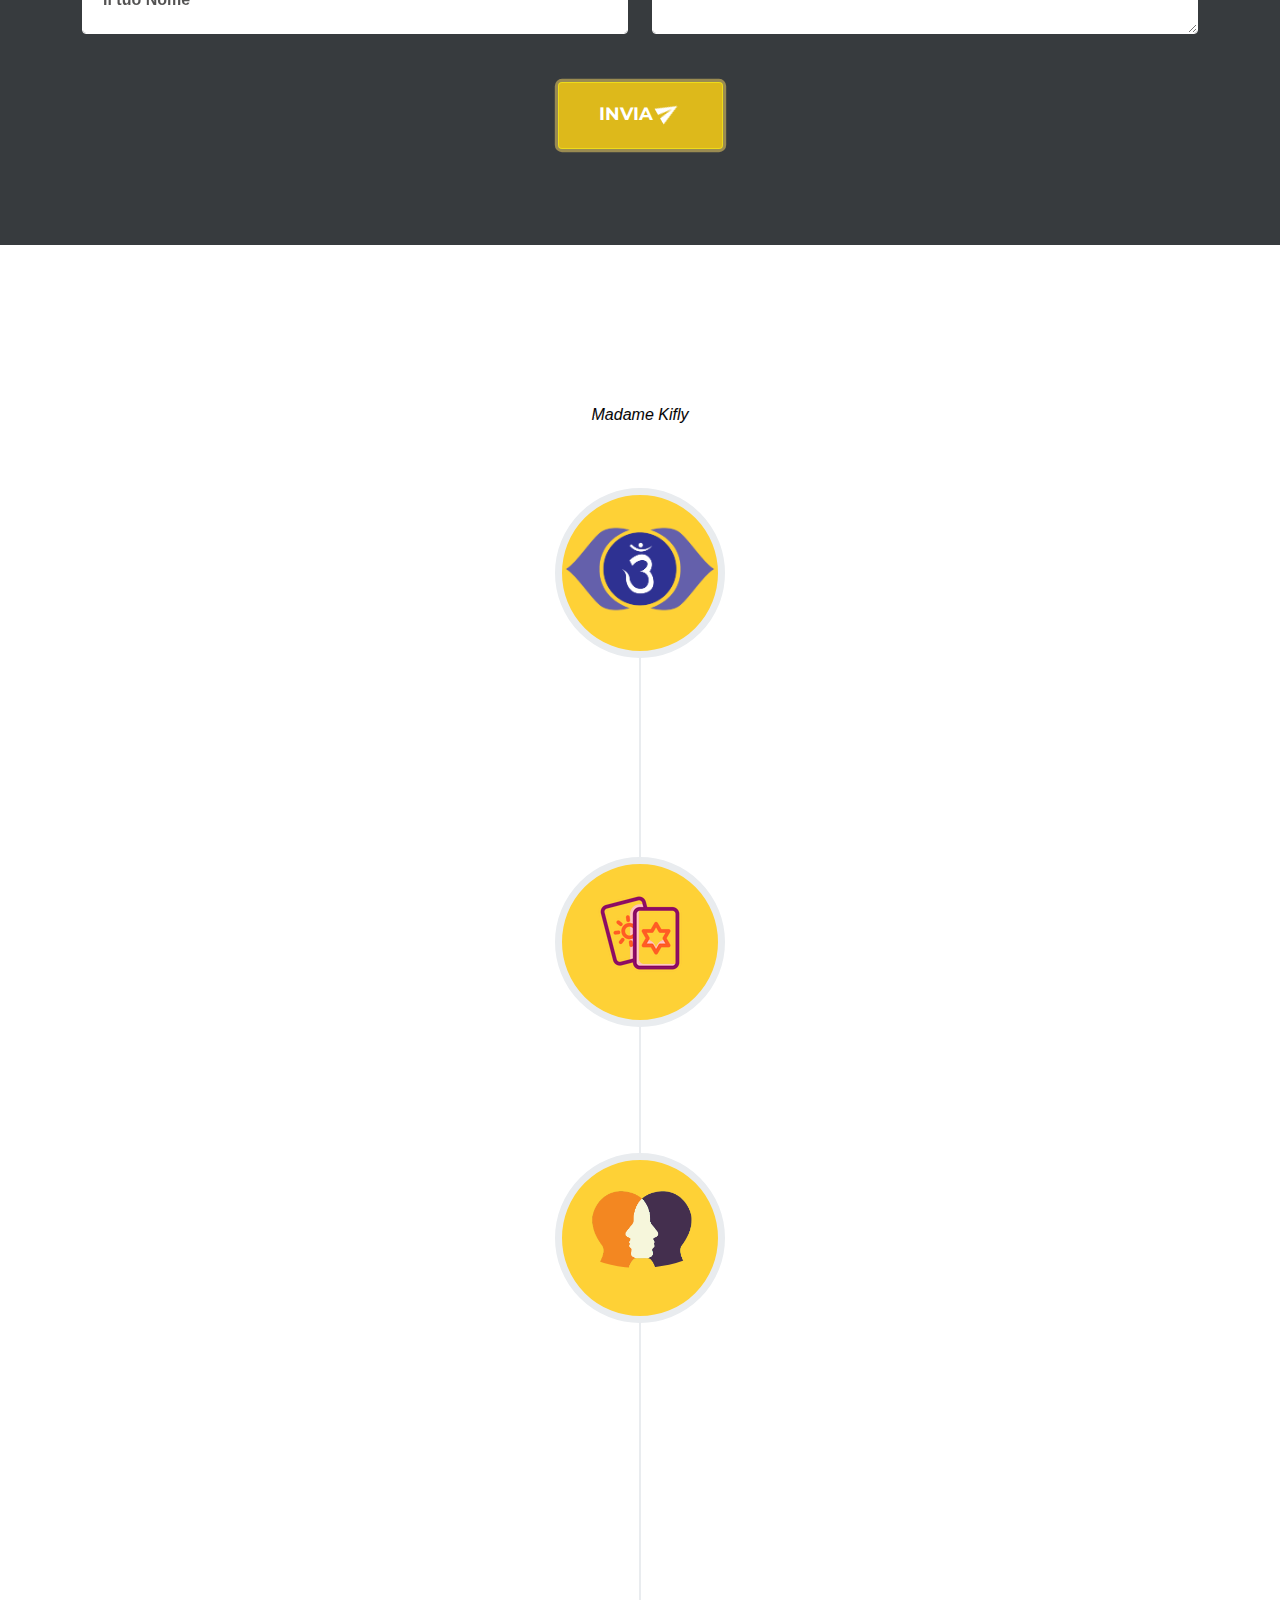
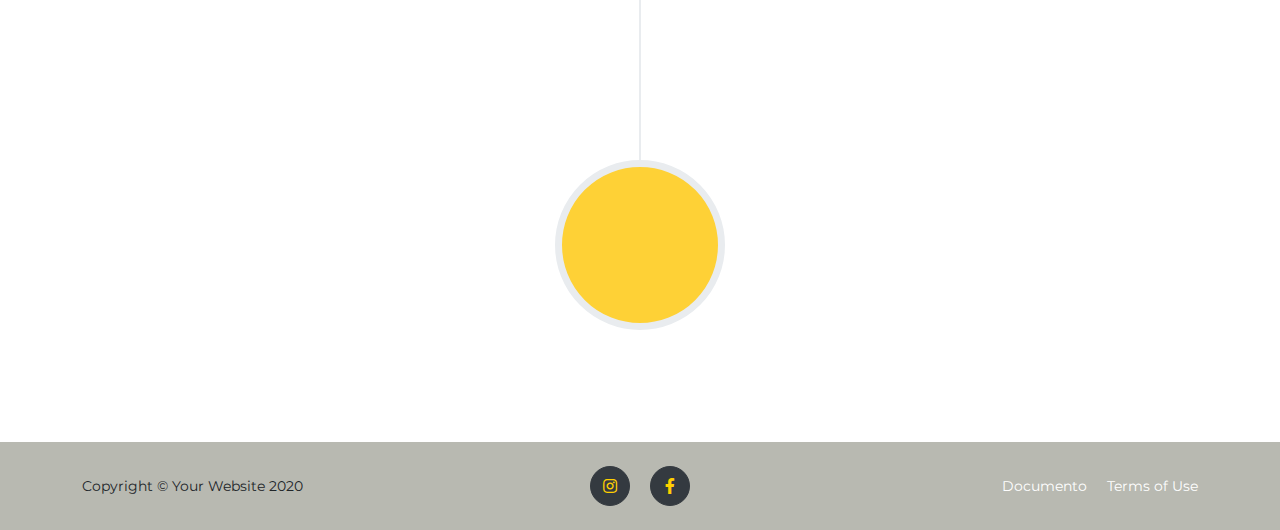
==== commit bf38b19f: "Update index.html" ====
--- a/index.html
+++ b/index.html
@@ -19,6 +19,8 @@
 <link href="https://fonts.googleapis.com/css2?family=Josefin+Sans:ital,wght@1,300&display=swap" rel="stylesheet">
 <!-- Core theme CSS (includes Bootstrap)-->
         <link href="css/styles.css" rel="stylesheet" />
+        <link href="https://unpkg.com/aos@2.3.1/dist/aos.css" rel="stylesheet">
+
 
     </head>
     <body id="page-top">
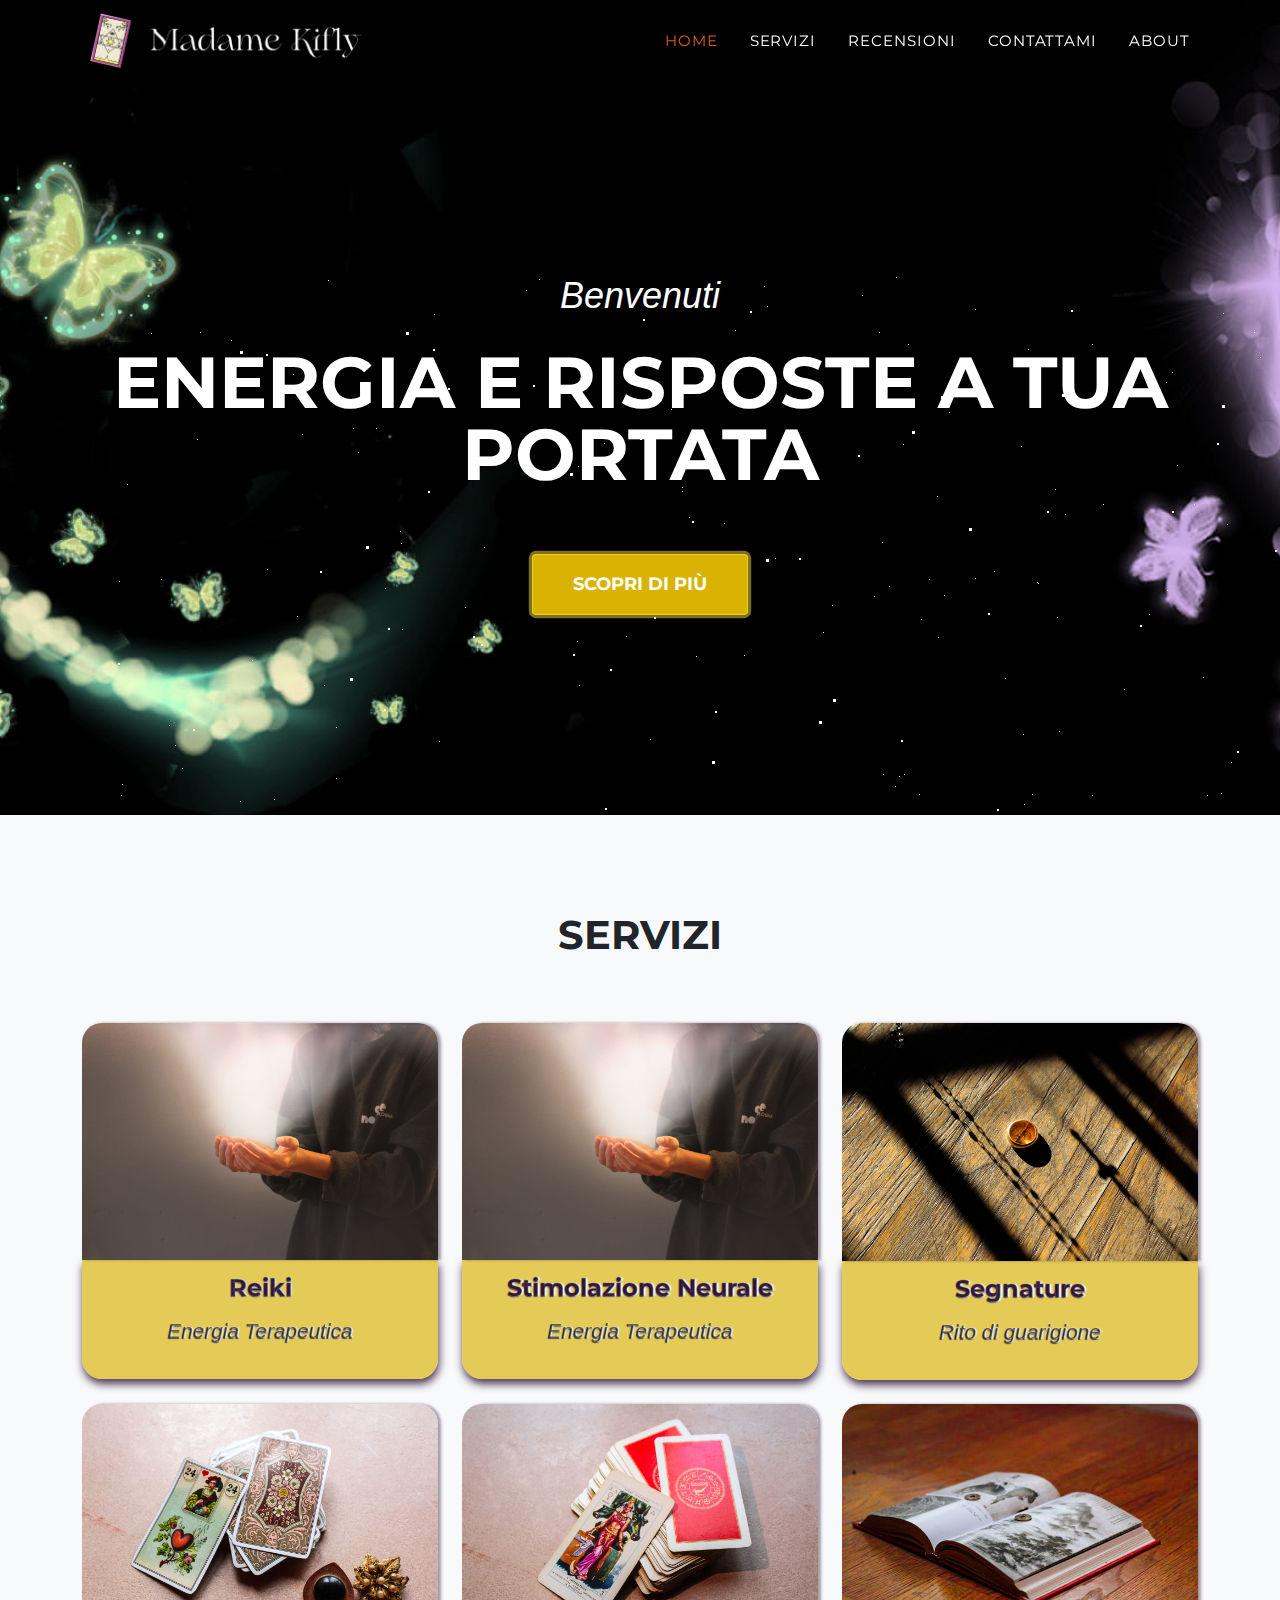
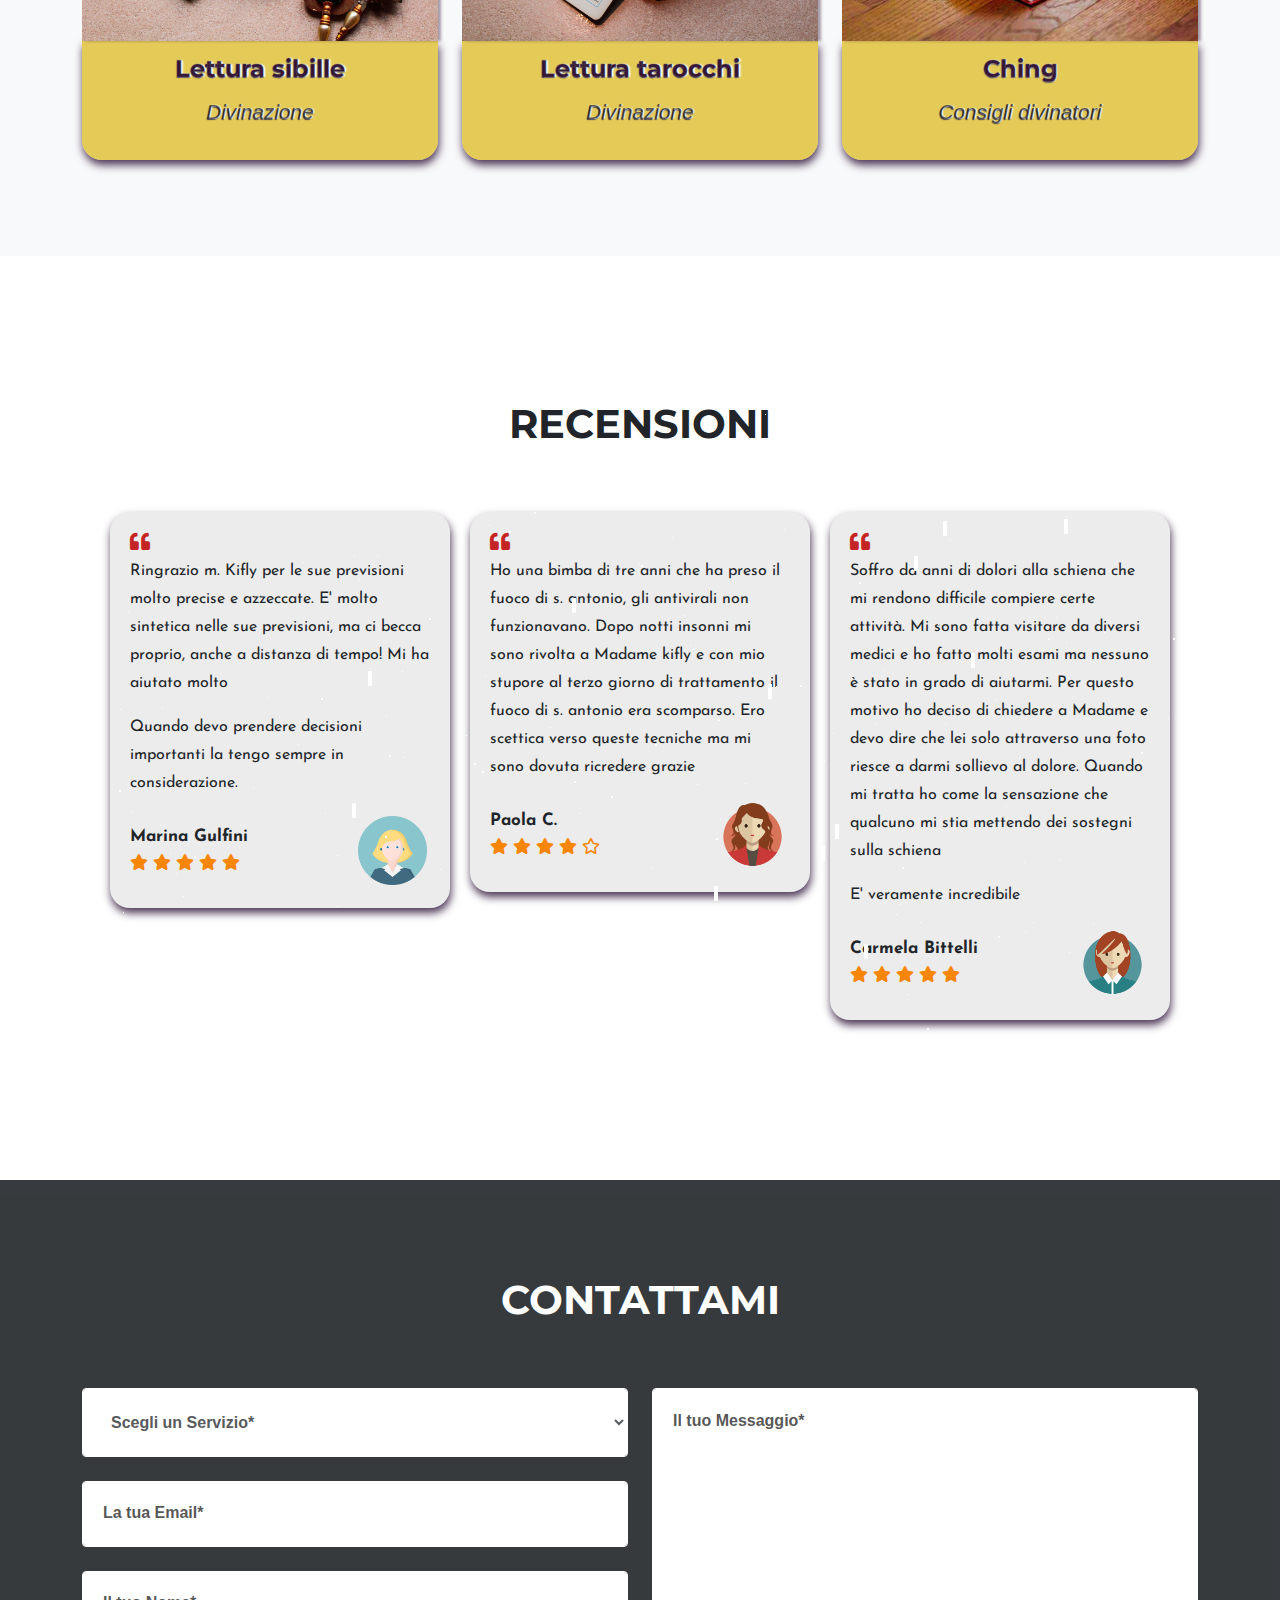
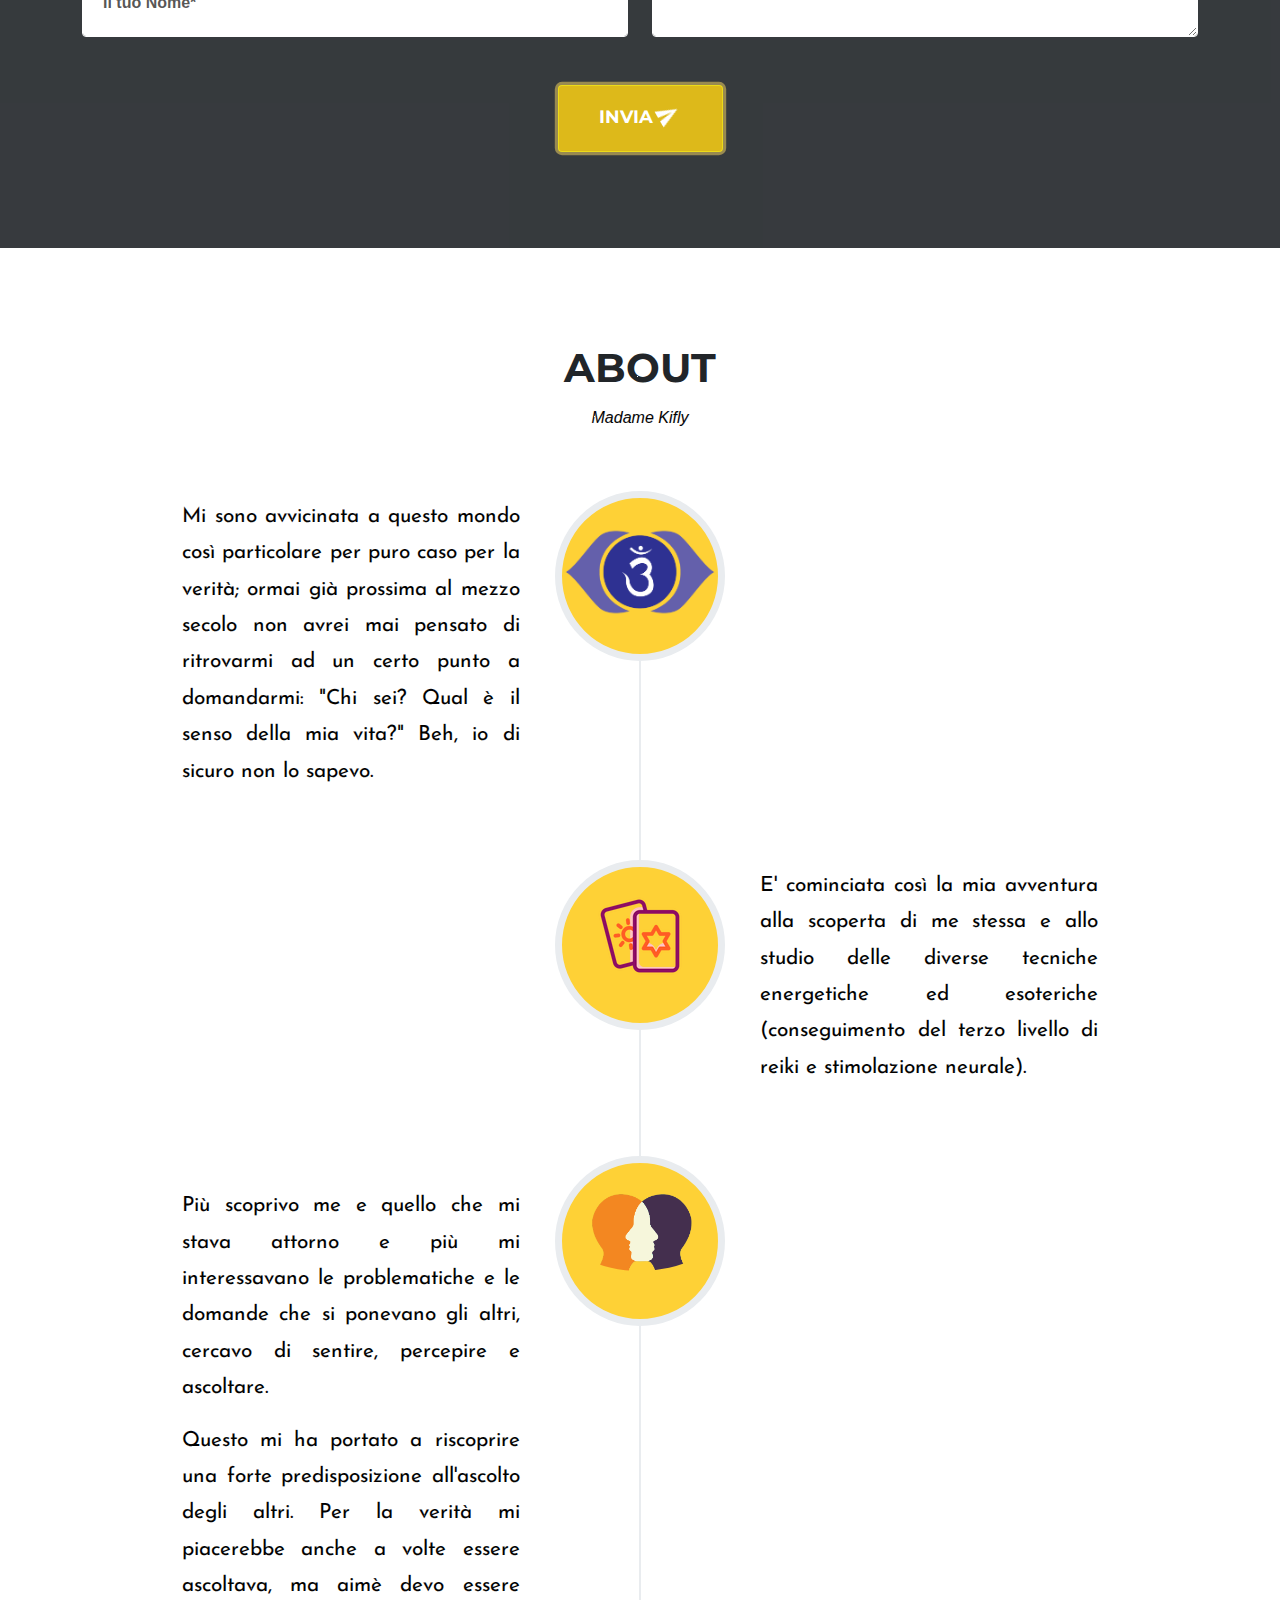
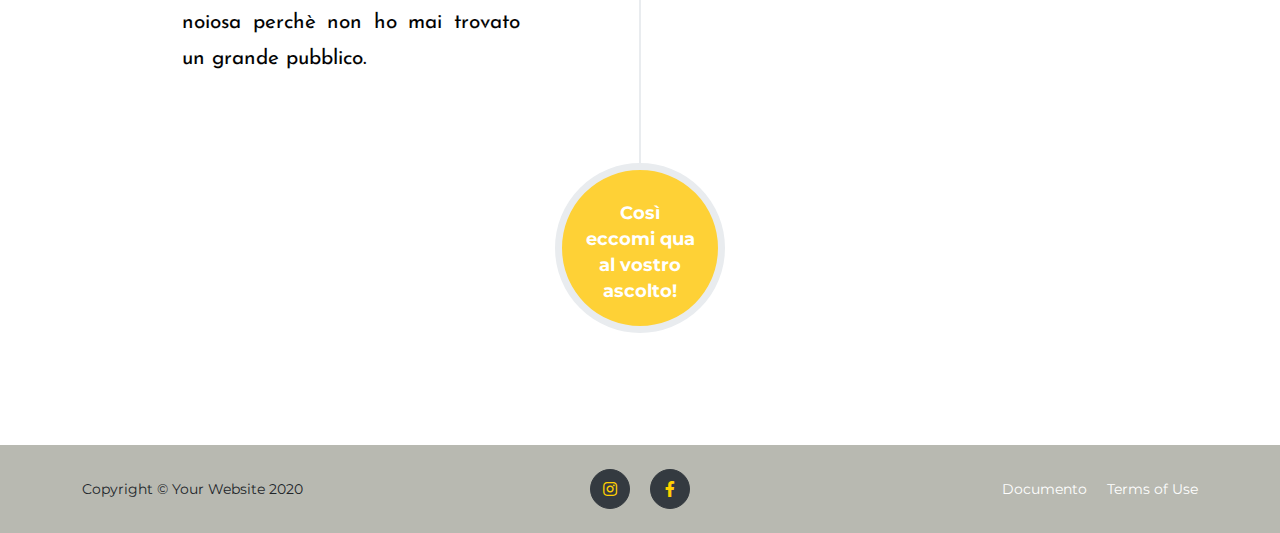
==== commit be981771: "Update index.html" ====
--- a/index.html
+++ b/index.html
@@ -19,7 +19,6 @@
 <link href="https://fonts.googleapis.com/css2?family=Josefin+Sans:ital,wght@1,300&display=swap" rel="stylesheet">
 <!-- Core theme CSS (includes Bootstrap)-->
         <link href="css/styles.css" rel="stylesheet" />
-        <link href="https://unpkg.com/aos@2.3.1/dist/aos.css" rel="stylesheet">
 
 
     </head>
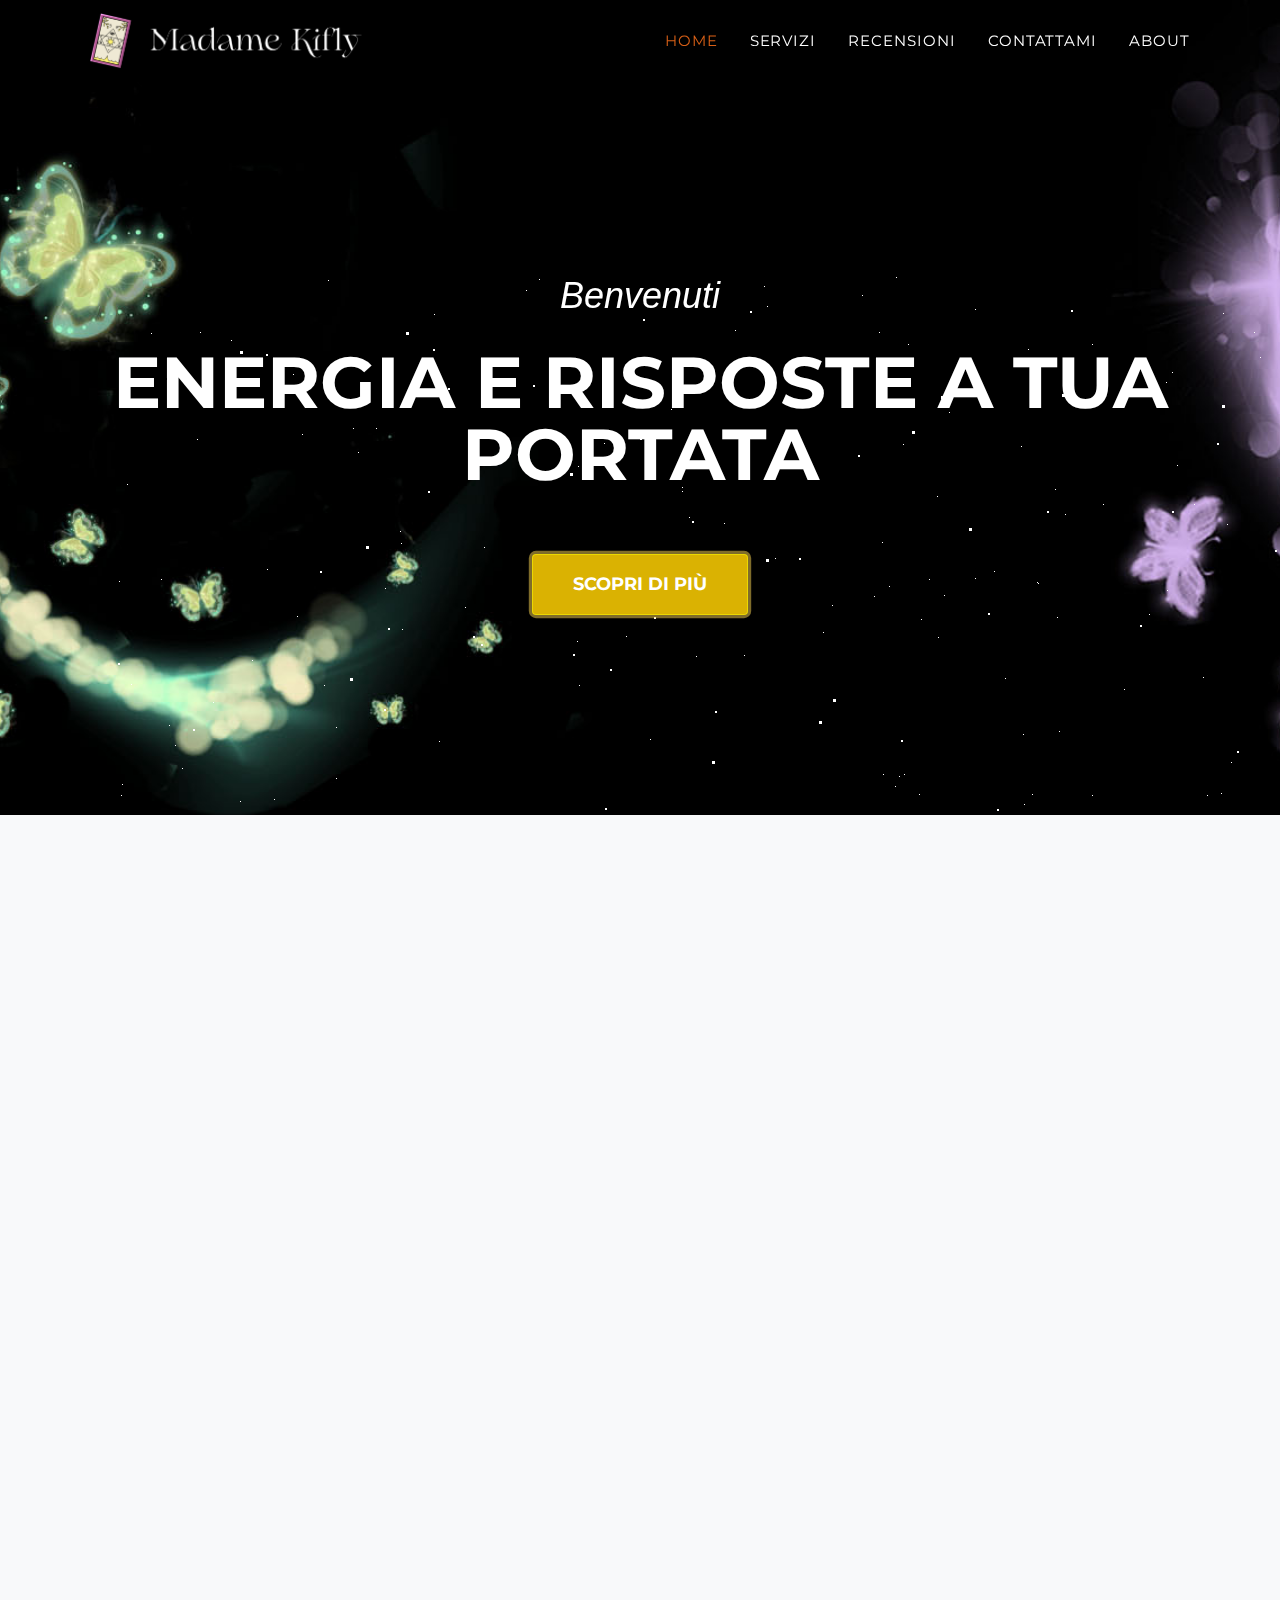
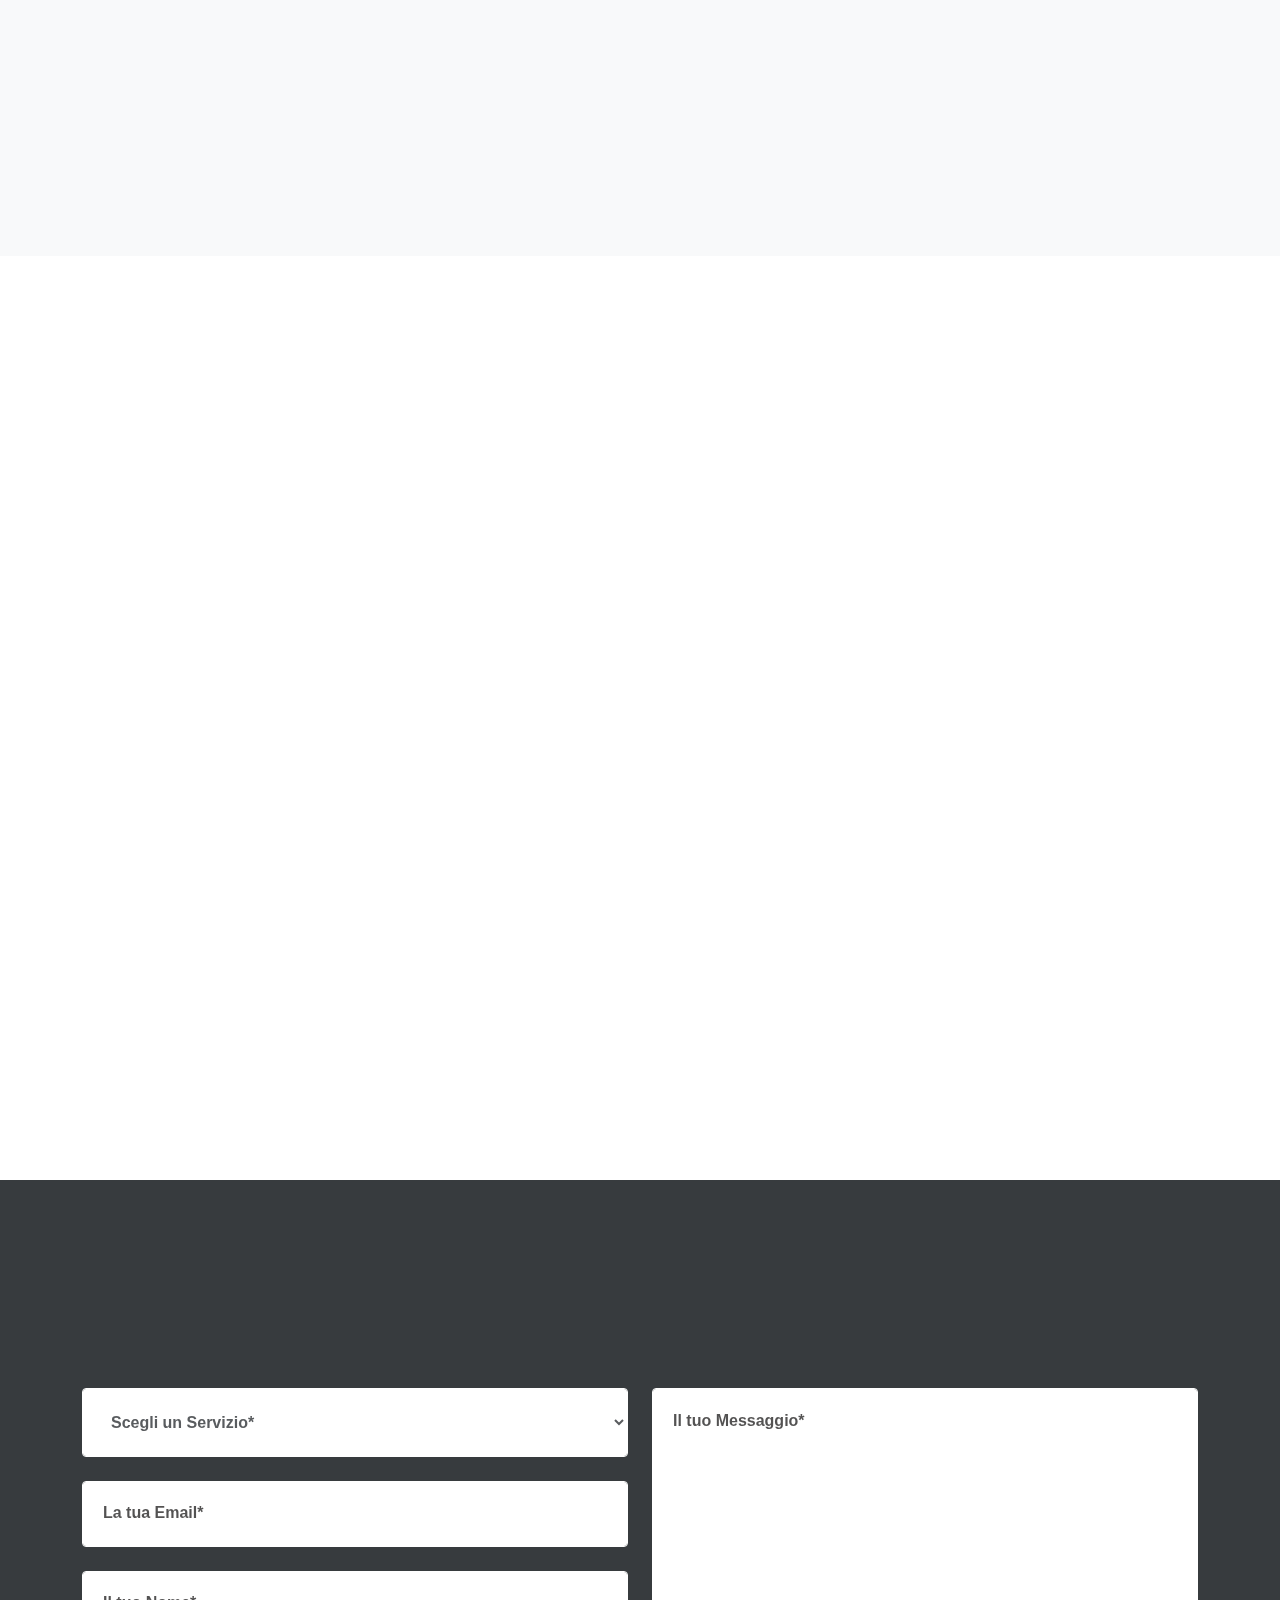
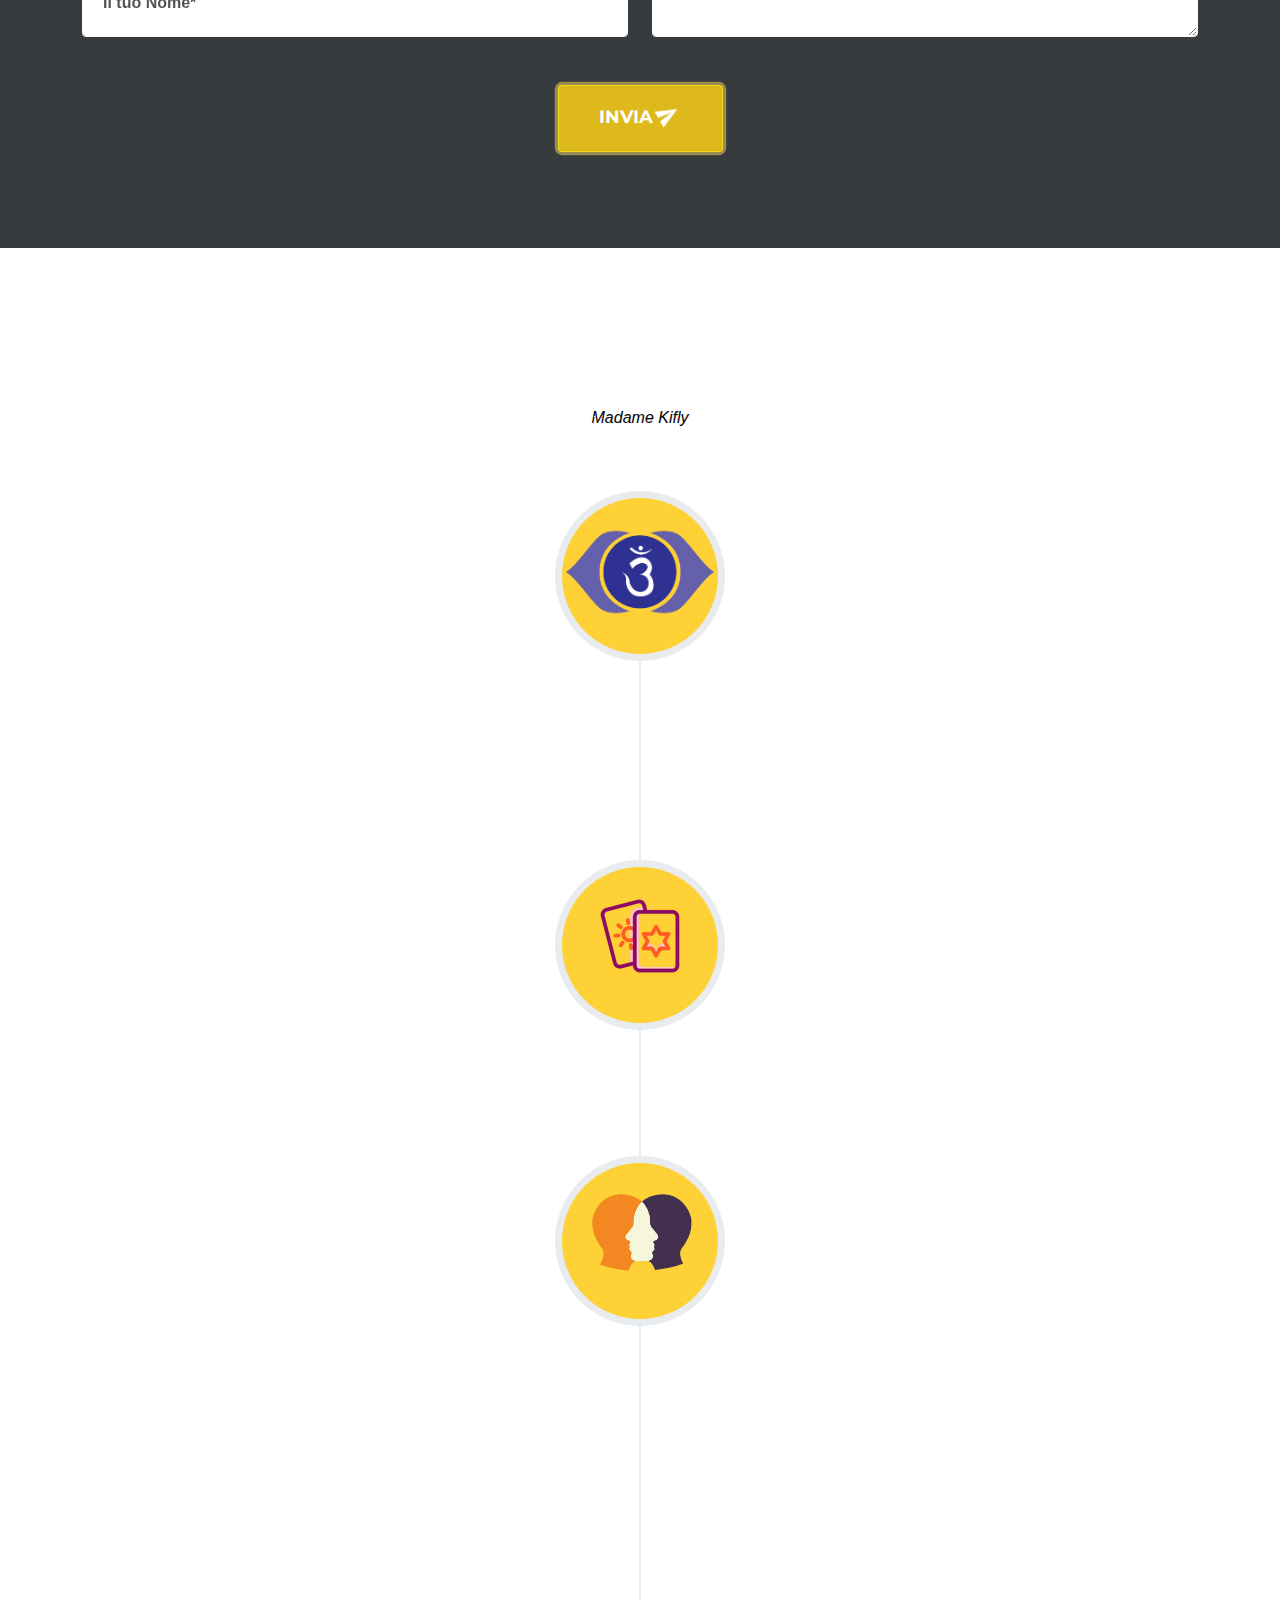
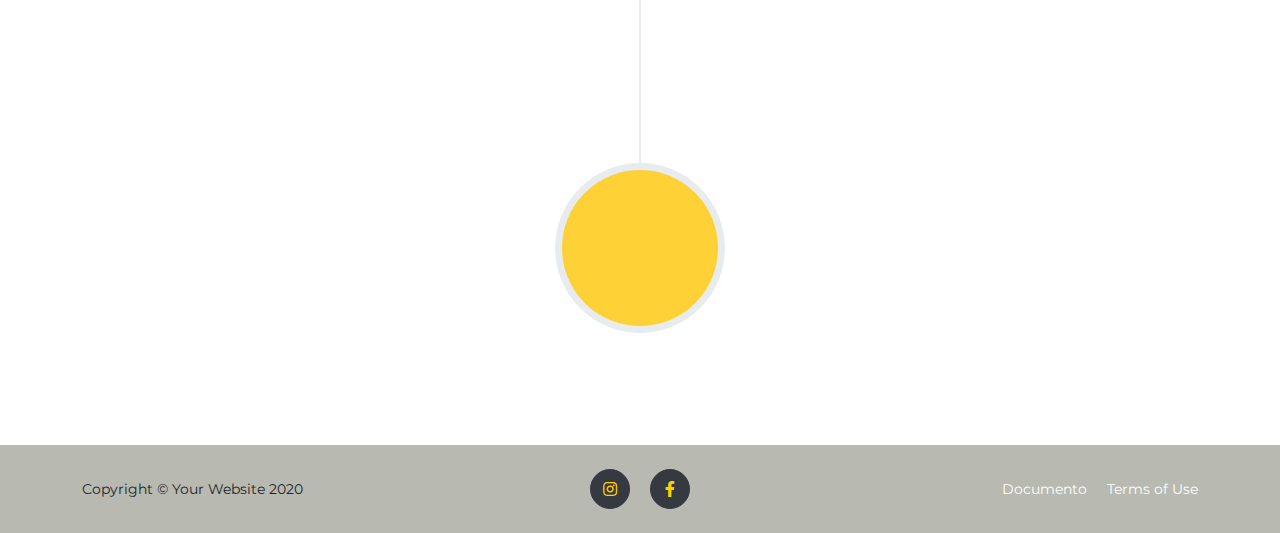
==== commit 1ba34f80: "Update index.html" ====
--- a/index.html
+++ b/index.html
@@ -19,6 +19,8 @@
 <link href="https://fonts.googleapis.com/css2?family=Josefin+Sans:ital,wght@1,300&display=swap" rel="stylesheet">
 <!-- Core theme CSS (includes Bootstrap)-->
         <link href="css/styles.css" rel="stylesheet" />
+        <link href="https://unpkg.com/aos@2.3.1/dist/aos.css" rel="stylesheet">
+
 
 
     </head>
